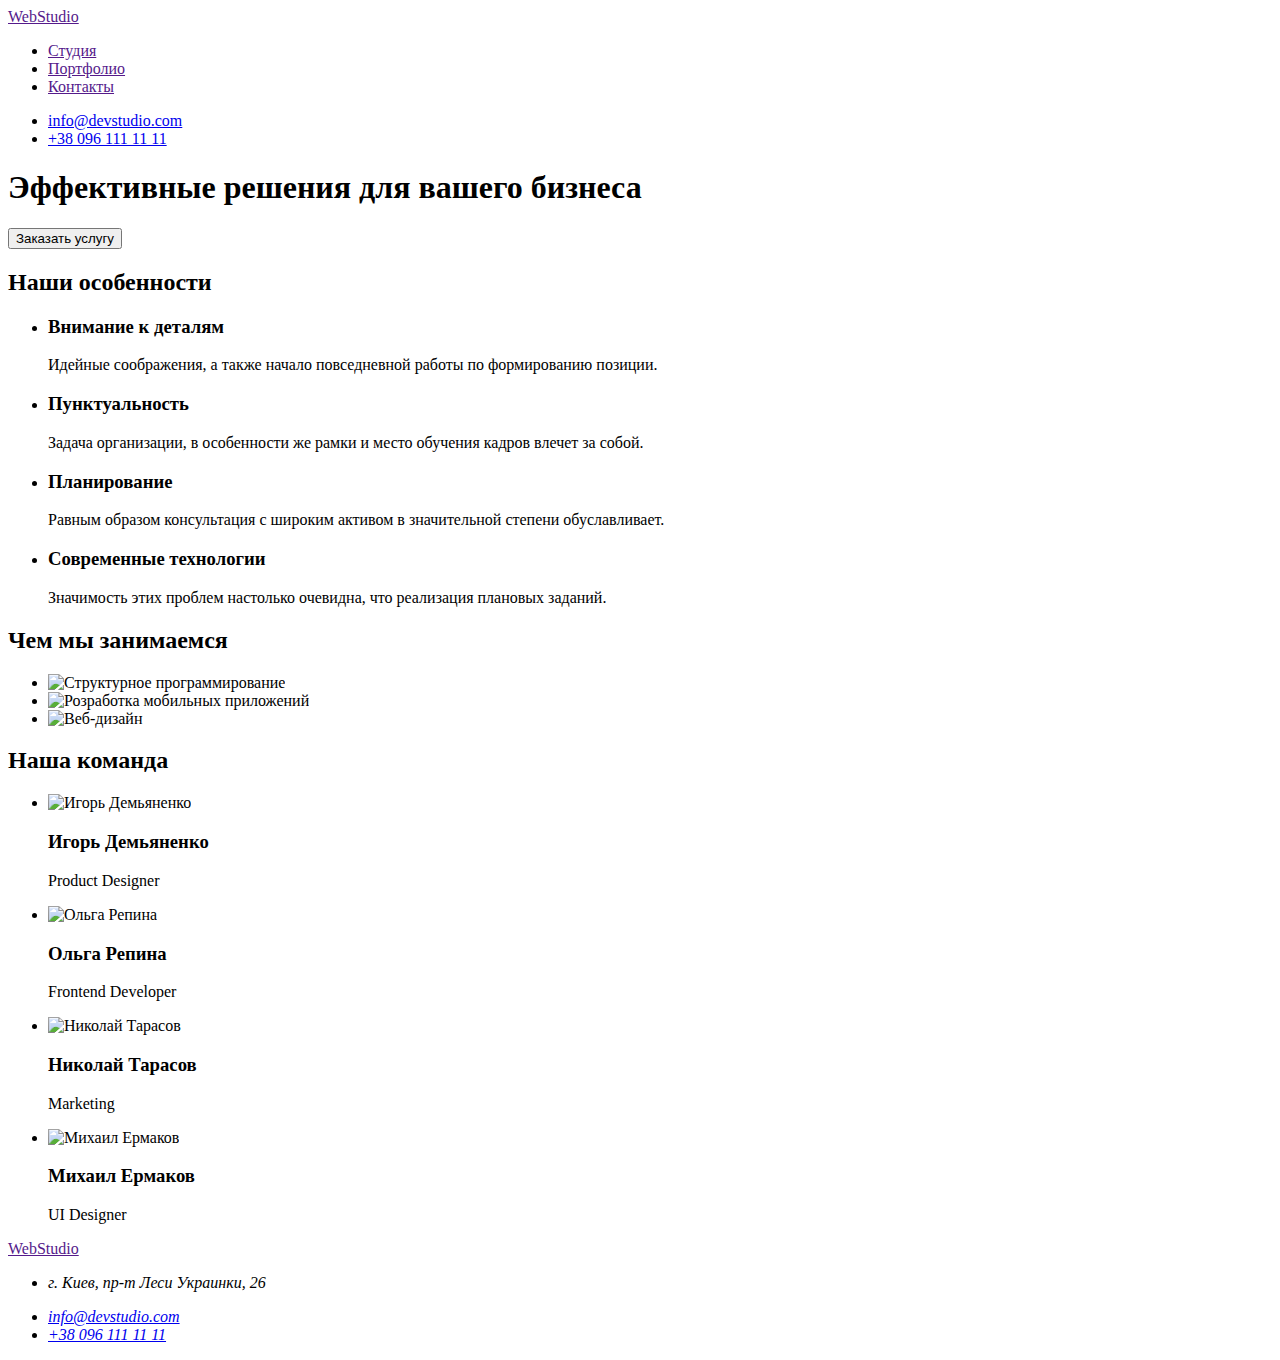
==== index.html @ 439d929e "изменил путь к файлам" ====
<!DOCTYPE html>
<html lang="en">

<head>
    <meta charset="UTF-8">
    <meta http-equiv="X-UA-Compatible" content="IE=edge">
    <meta name="viewport" content="width=device-width, initial-scale=1.0">
    <title>Document</title>
</head>

<body>
    <header>
        <nav>
            <a href="">WebStudio</a>
            <ul>
                <li><a href="">Студия</a></li>
                <li><a href="">Портфолио</a></li>
                <li><a href="">Контакты</a></li>
            </ul>
        </nav>
        <ul>
            <li>
                <a href="mailto:info@devstudio.com">info@devstudio.com</a>
            </li>
            <li>
                <a href="tel:+380961111111">+38 096 111 11 11</a>
            </li>
        </ul>
    </header>

    <main>
        <section>
            <h1>Эффективные решения для вашего бизнеса</h1>
            <button type="button">Заказать услугу</button>
        </section>

        <section>
            <h2>Наши особенности</h2>
            <ul>
                <li>
                    <h3>Внимание к деталям</h3>
                    <p>Идейные соображения, а также начало повседневной работы по формированию позиции.</p>
                </li>
                <li>
                    <h3>Пунктуальность</h3>
                    <p>Задача организации, в особенности же рамки и место обучения кадров влечет за собой.</p>
                </li>
                <li>
                    <h3>Планирование</h3>
                    <p>Равным образом консультация с широким активом в значительной степени обуславливает.</p>
                </li>
                <li>
                    <h3>Современные технологии</h3>
                    <p>Значимость этих проблем настолько очевидна, что реализация плановых заданий.</p>
                </li>
            </ul>
        </section>

        <section>
            <h2>Чем мы занимаемся</h2>
            <ul>
                <li>
                    <img src="./imeges/" width="370" height="249" alt="Структурное программирование">
                </li>
                <li>
                    <img src="./imeges/about/about-img-2.jpg" width="370" height="249"
                        alt="Розработка мобильных приложений">
                </li>
                <li>
                    <img src="./imeges/about/about-img-3.jpg" width="370" height="249" alt="Веб-дизайн">
                </li>
            </ul>
        </section>

        <section>
            <h2>Наша команда</h2>
            <ul>
                <li>
                    <img src="./imeges/team/team-img-1.jpg" width="270" height="260" alt="Игорь Демьяненко">
                    <h3>Игорь Демьяненко</h3>
                    <p>Product Designer</p>
                </li>
                <li>
                    <img src="./imeges/team/team-img-2.jpg" width="270" height="260" alt="Ольга Репина">
                    <h3>Ольга Репина</h3>
                    <p>Frontend Developer</p>
                </li>
                <li>
                    <img src="./imeges/team/team-img-3.jpg" width="270" height="260" alt="Николай Тарасов">
                    <h3>Николай Тарасов</h3>
                    <p>Marketing</p>
                </li>
                <li>
                    <img src="./imeges/team/team-img-4.jpg" width="270" height="260" alt="Михаил Ермаков">
                    <h3>Михаил Ермаков</h3>
                    <p>UI Designer</p>
                </li>
            </ul>

        </section>
    </main>
    <footer>
        <a href="">WebStudio</a>
        <address>
            <ul>
                <li>
                    <p>г. Киев, пр-т Леси Украинки, 26</p>
                </li>
                <li>
                    <a href="mailto:info@devstudio.com">info@devstudio.com</a>
                </li>
                <li>
                    <a href="tel:+380961111111">+38 096 111 11 11</a>
                </li>
            </ul>
        </address>
    </footer>
</body>

</html>
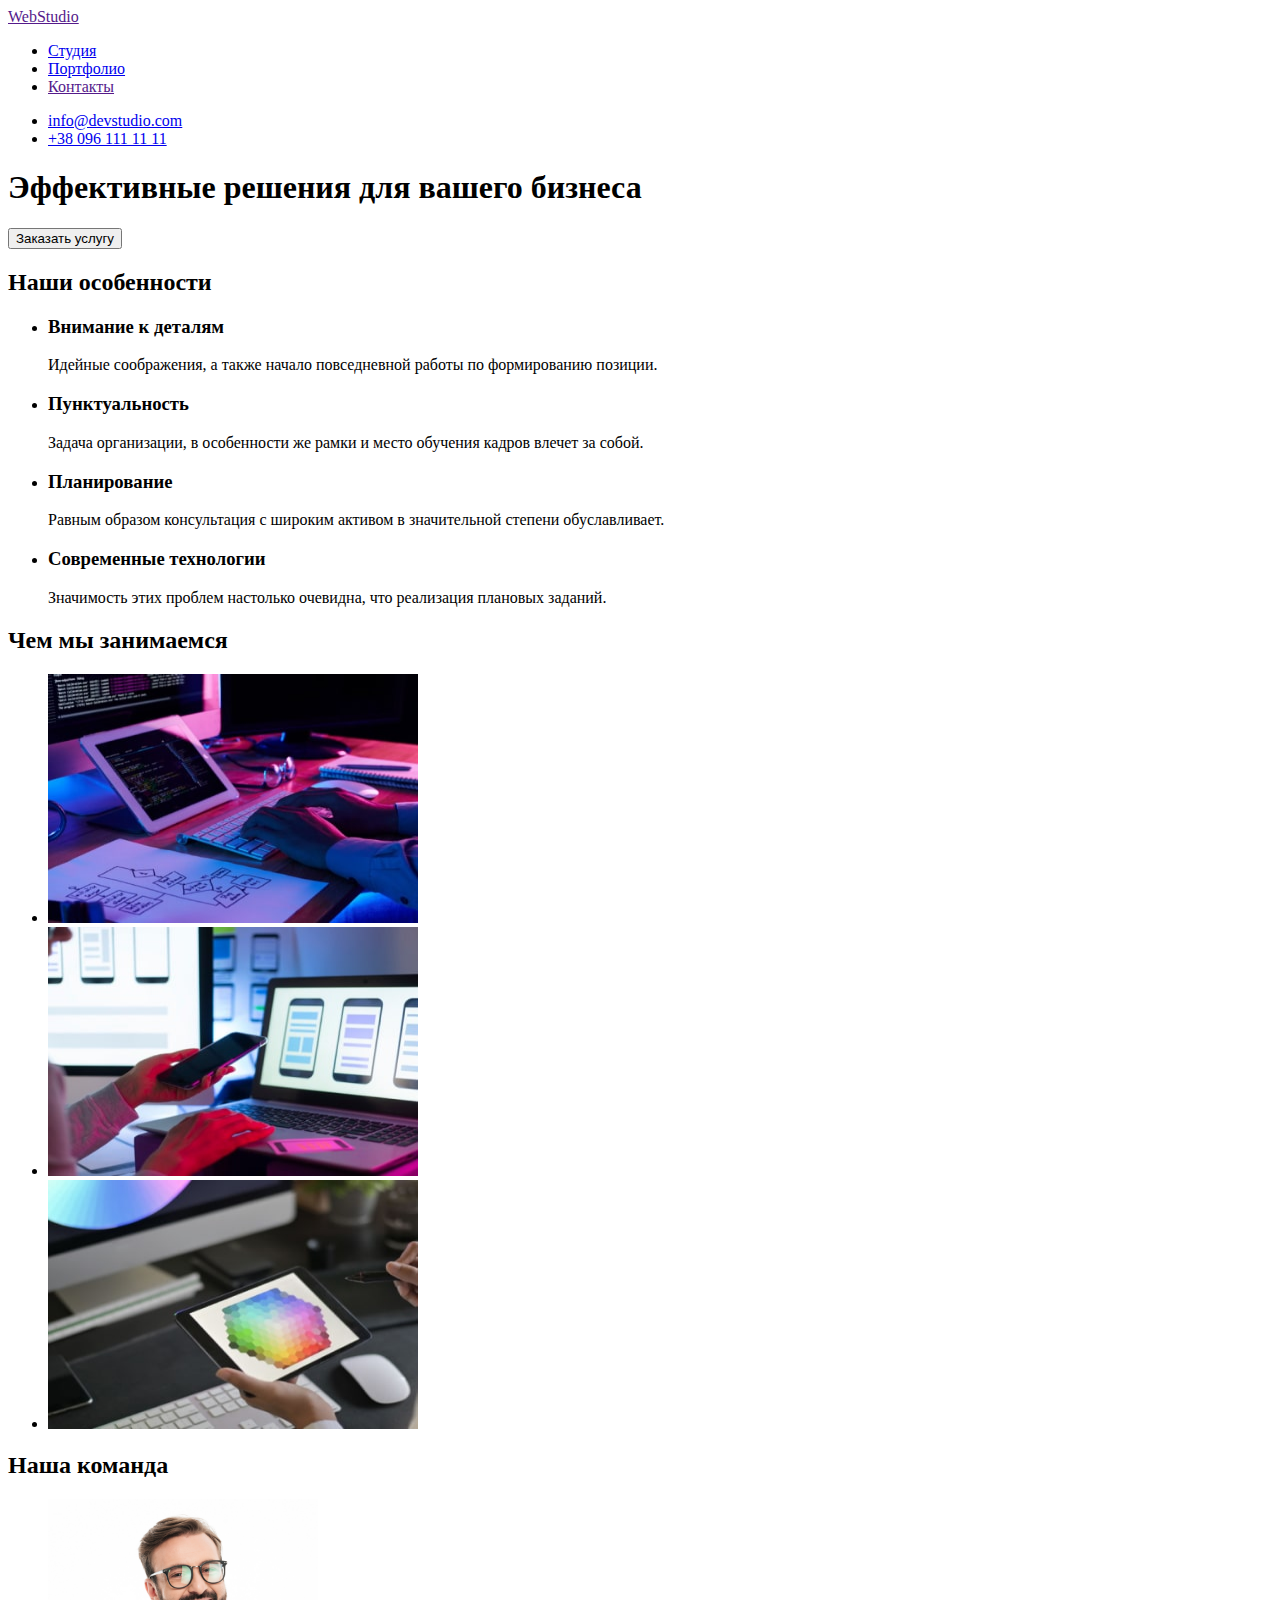
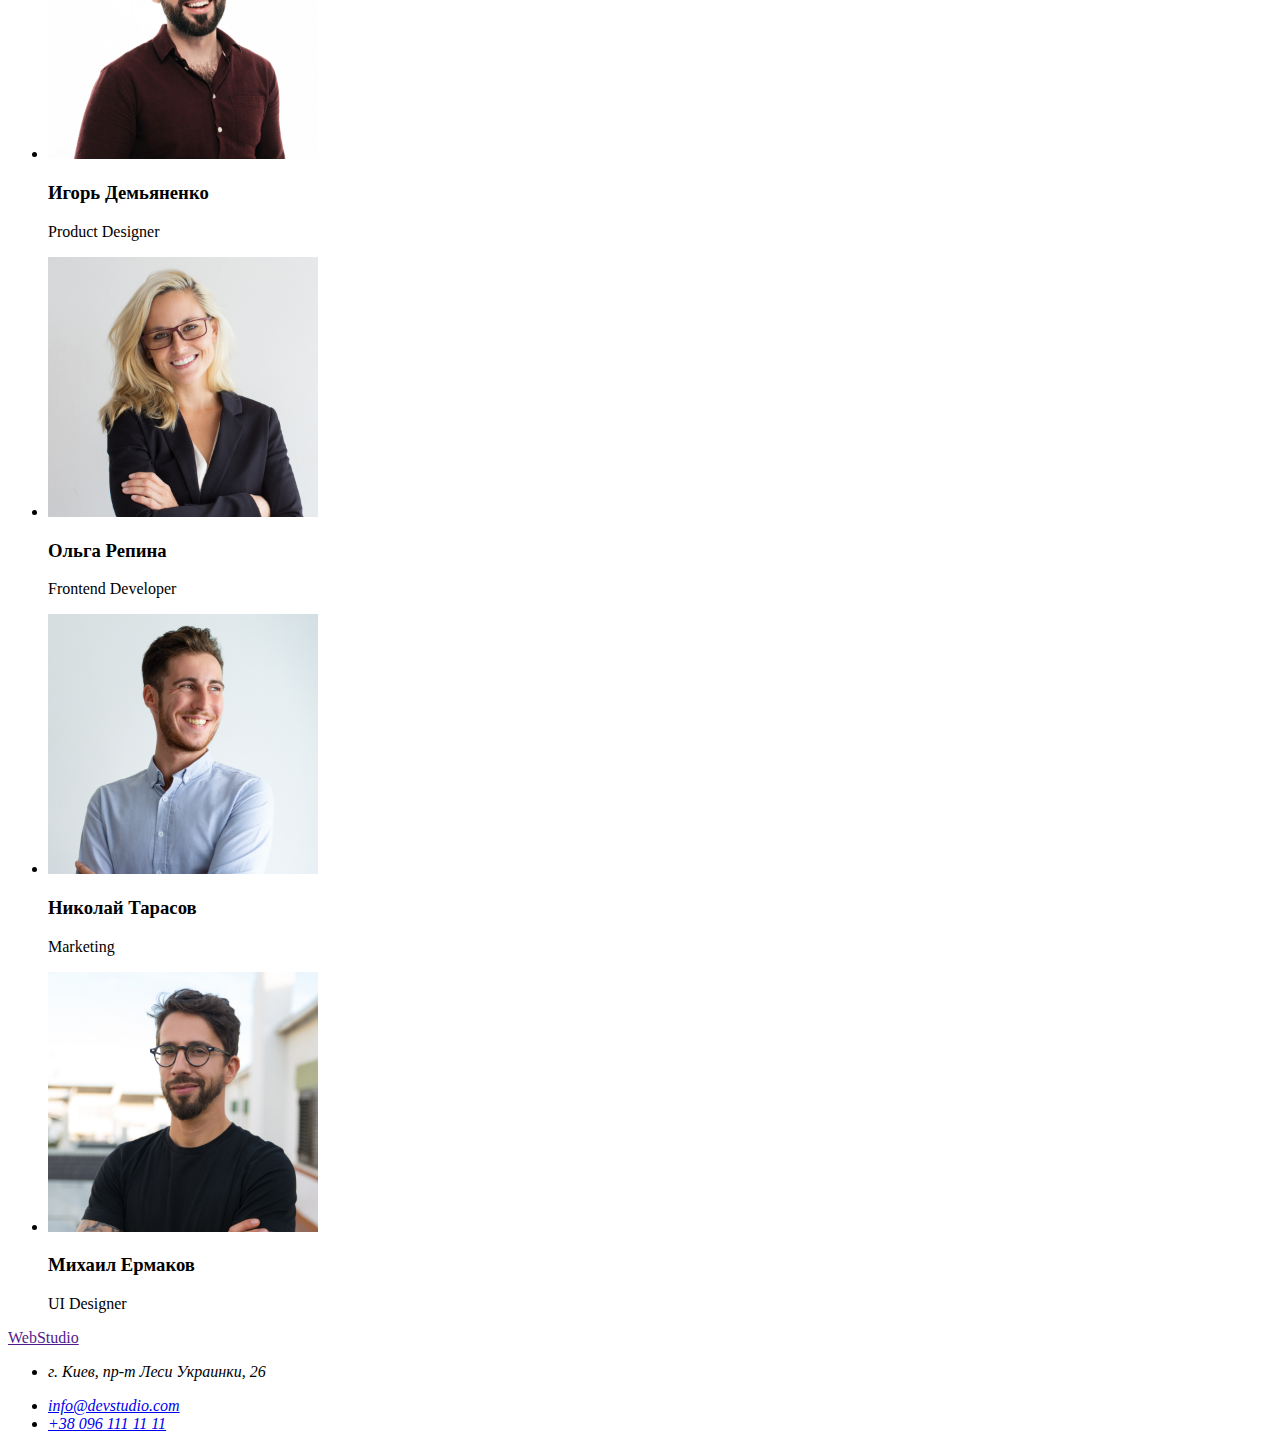
==== commit 785460d3: "добавил фото и сделал изменения в файлах" ====
--- a/index.html
+++ b/index.html
@@ -13,8 +13,8 @@
         <nav>
             <a href="">WebStudio</a>
             <ul>
-                <li><a href="">Студия</a></li>
-                <li><a href="">Портфолио</a></li>
+                <li><a href="./index.html">Студия</a></li>
+                <li><a href="./portfolio.html">Портфолио</a></li>
                 <li><a href="">Контакты</a></li>
             </ul>
         </nav>
@@ -60,7 +60,8 @@
             <h2>Чем мы занимаемся</h2>
             <ul>
                 <li>
-                    <img src="./imeges/" width="370" height="249" alt="Структурное программирование">
+                    <img src="./imeges/about/about-img-1.jpg" width="370" height="249"
+                        alt="Структурное программирование">
                 </li>
                 <li>
                     <img src="./imeges/about/about-img-2.jpg" width="370" height="249"
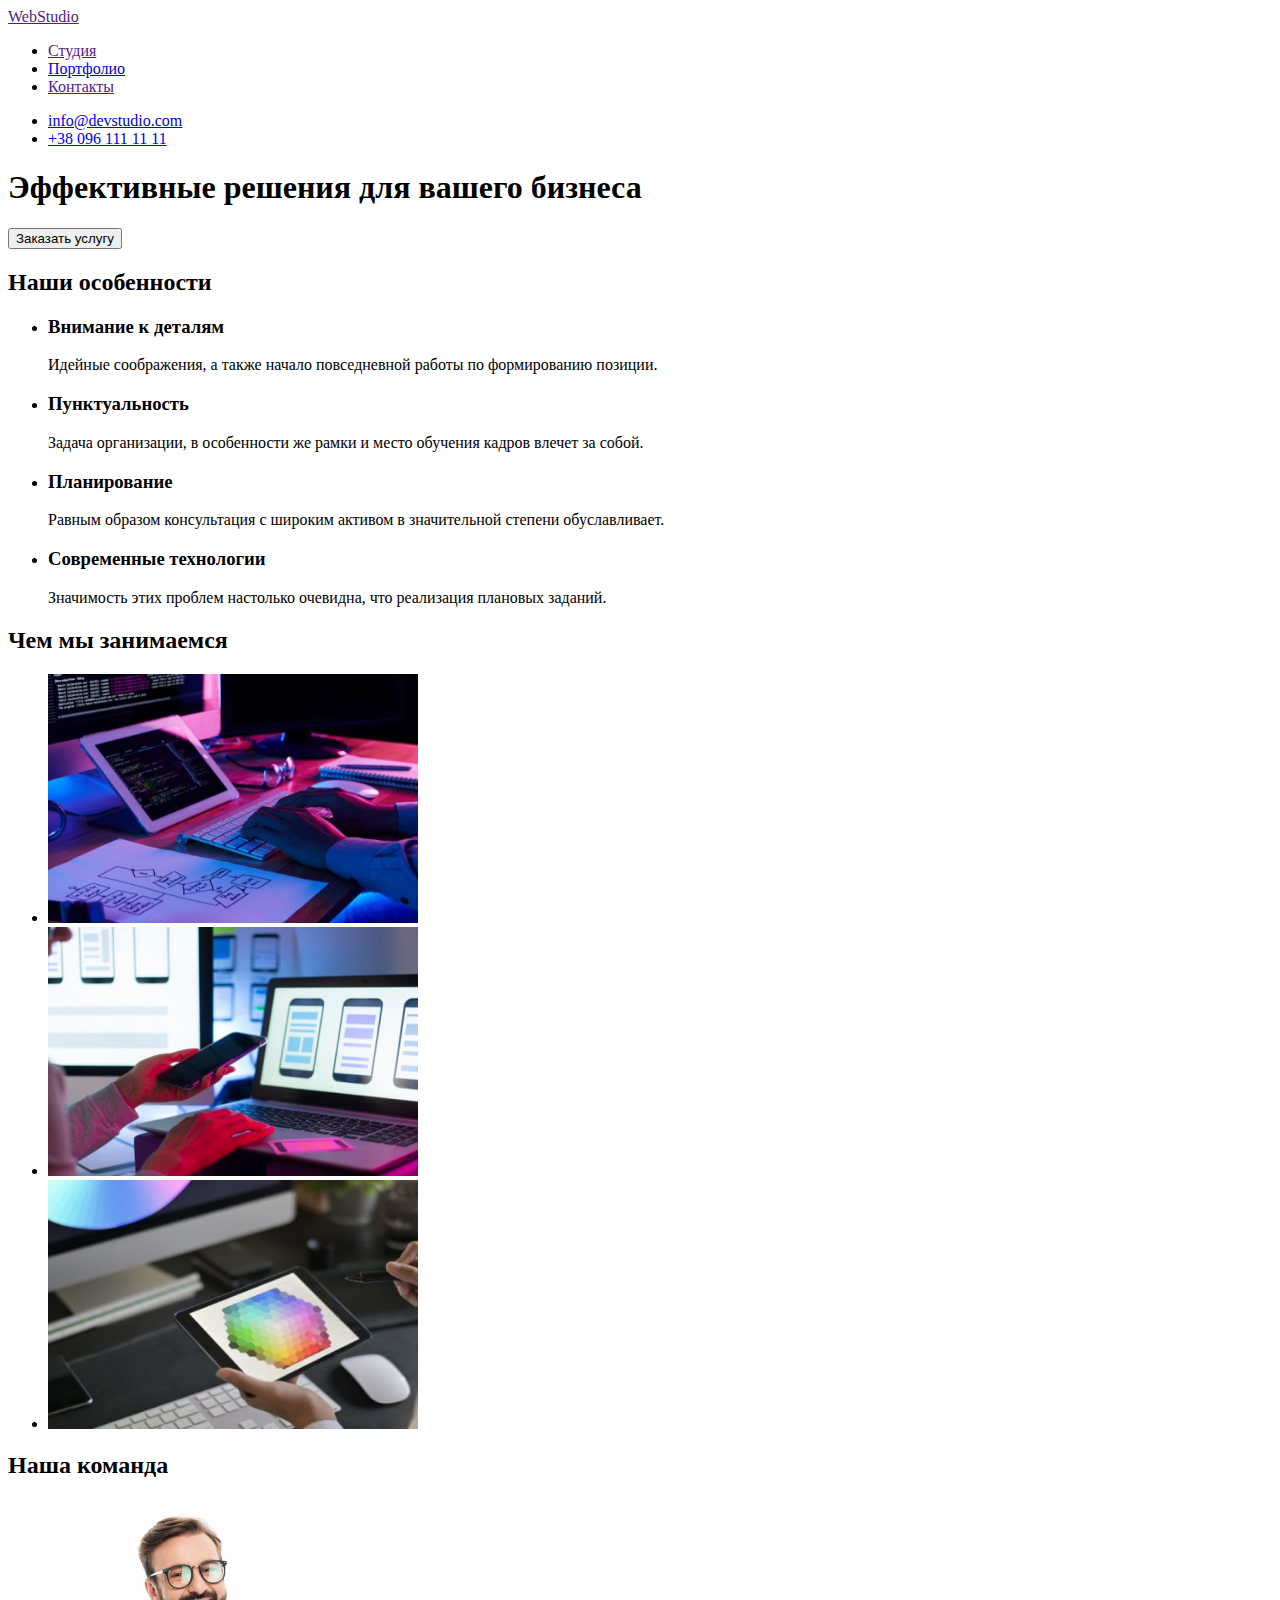
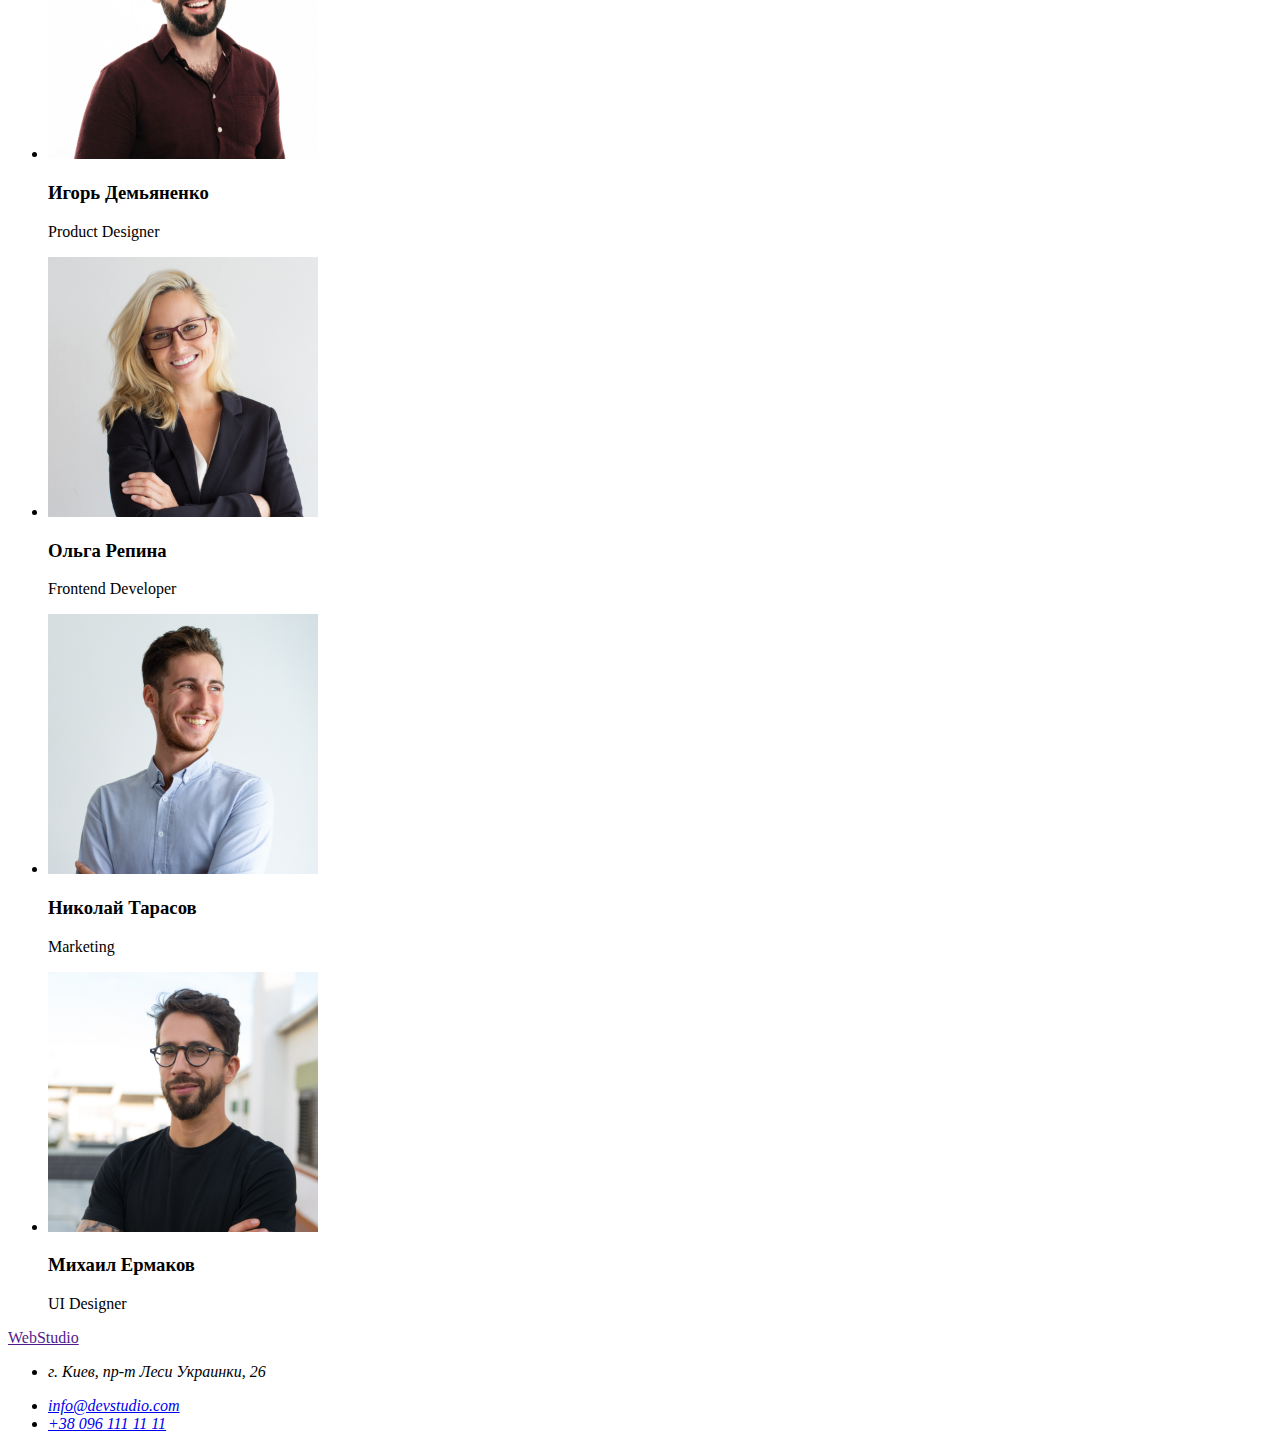
==== commit 565ded32: "удалил путь к файлу html" ====
--- a/index.html
+++ b/index.html
@@ -13,7 +13,7 @@
         <nav>
             <a href="">WebStudio</a>
             <ul>
-                <li><a href="./index.html">Студия</a></li>
+                <li><a href="">Студия</a></li>
                 <li><a href="./portfolio.html">Портфолио</a></li>
                 <li><a href="">Контакты</a></li>
             </ul>
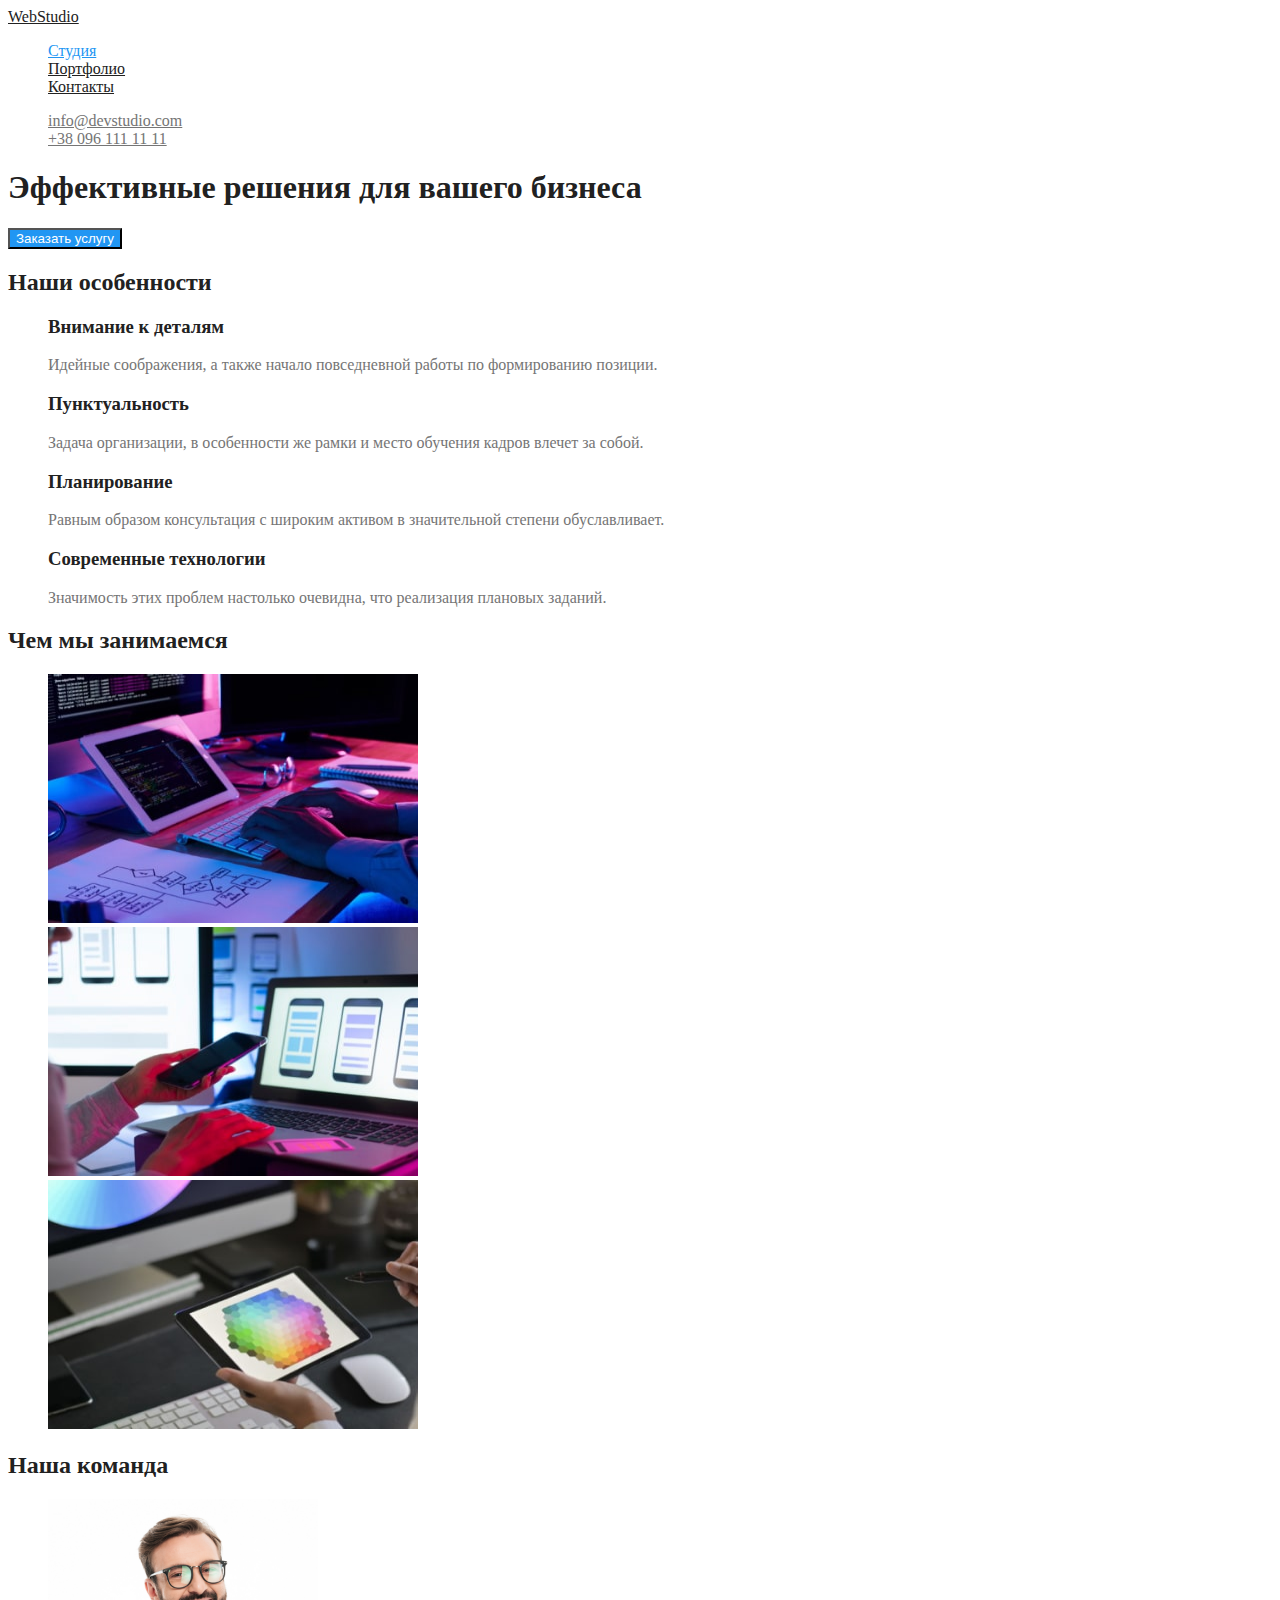
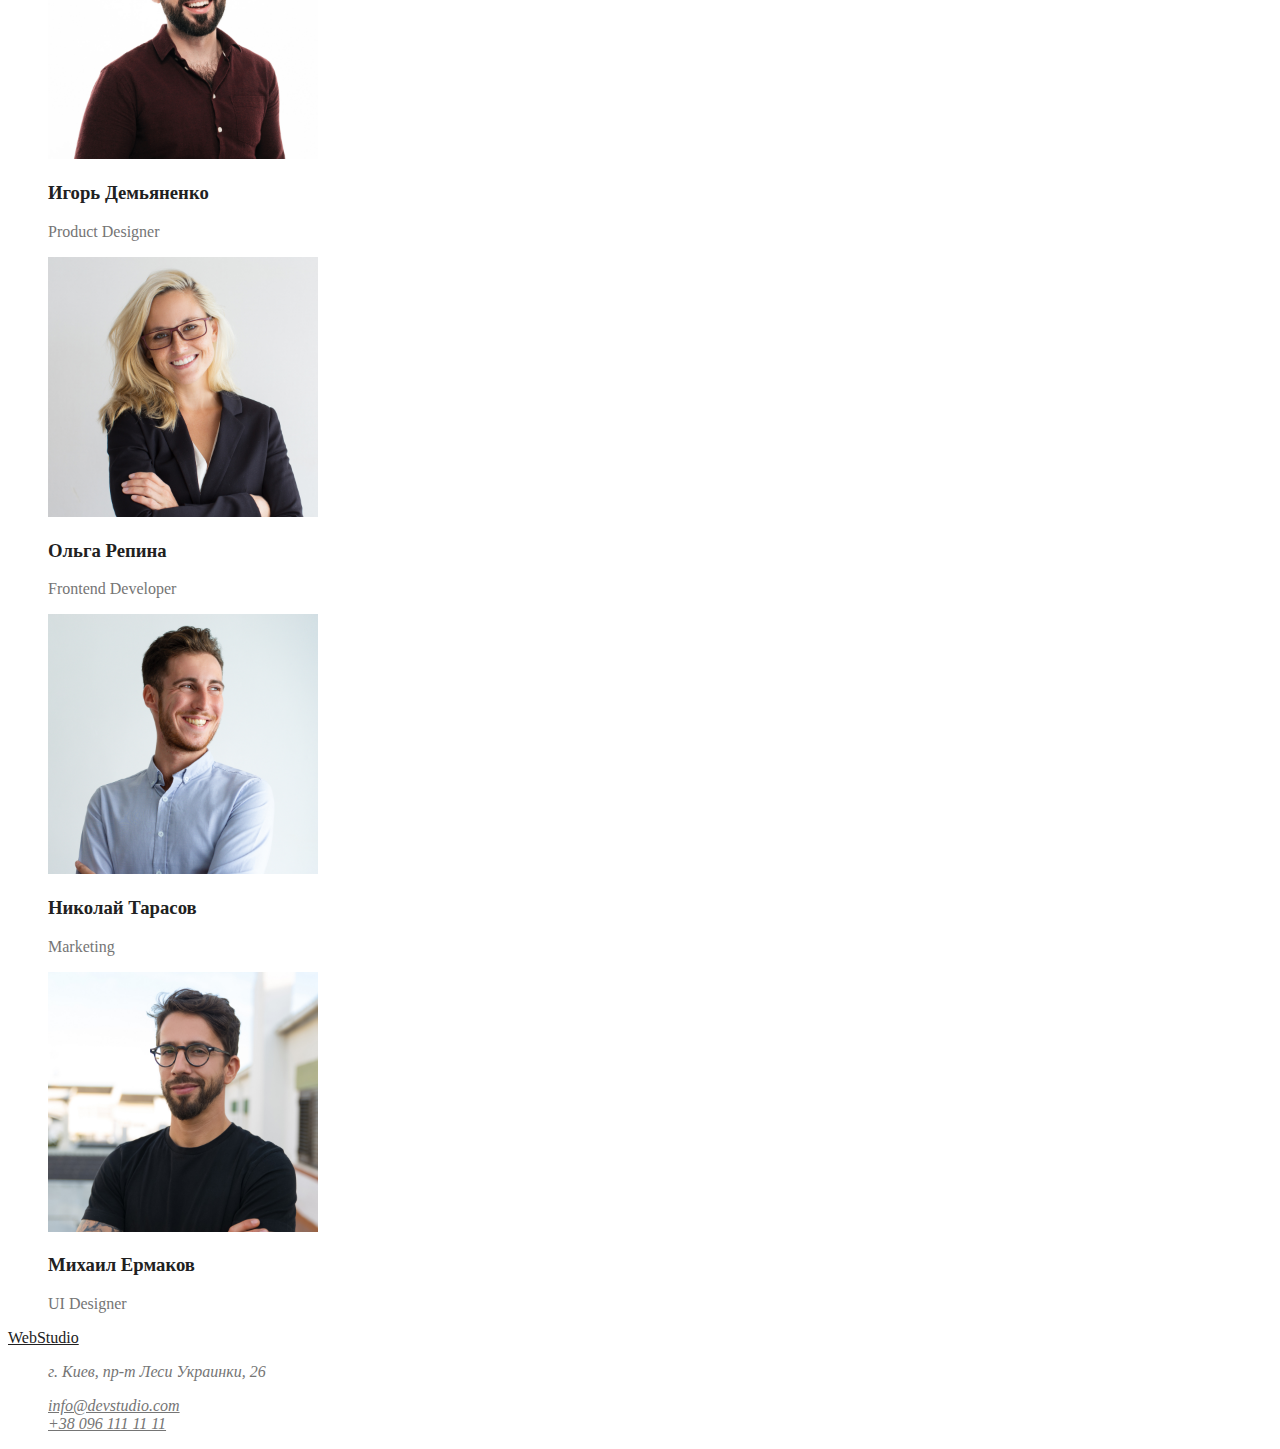
==== commit ceddb95e: "закончил работу с styles.css,index.html" ====
--- a/index.html
+++ b/index.html
@@ -6,59 +6,62 @@
     <meta http-equiv="X-UA-Compatible" content="IE=edge">
     <meta name="viewport" content="width=device-width, initial-scale=1.0">
     <title>Document</title>
+    <link rel="stylesheet" href="./css/styles.css">
 </head>
 
 <body>
     <header>
         <nav>
-            <a href="">WebStudio</a>
-            <ul>
-                <li><a href="">Студия</a></li>
-                <li><a href="./portfolio.html">Портфолио</a></li>
-                <li><a href="">Контакты</a></li>
+            <a href="./index.html" class="logo">WebStudio</a>
+            <ul class="site-nav list">
+                <li><a href="./index.html" class="link current">Студия</a></li>
+                <li><a href="./portfolio.html" class="link">Портфолио</a></li>
+                <li><a href="" class="link">Контакты</a></li>
             </ul>
         </nav>
-        <ul>
+        <ul class="contacts list">
             <li>
-                <a href="mailto:info@devstudio.com">info@devstudio.com</a>
+                <a href="mailto:info@devstudio.com" class="link">info@devstudio.com</a>
             </li>
             <li>
-                <a href="tel:+380961111111">+38 096 111 11 11</a>
+                <a href="tel:+380961111111" class="link">+38 096 111 11 11</a>
             </li>
         </ul>
     </header>
 
     <main>
-        <section>
-            <h1>Эффективные решения для вашего бизнеса</h1>
-            <button type="button">Заказать услугу</button>
+        <section class="hero">
+            <h1 class="title-hero">Эффективные решения для вашего бизнеса</h1>
+            <button type="button" class="button-hero">Заказать услугу</button>
         </section>
 
-        <section>
-            <h2>Наши особенности</h2>
-            <ul>
+        <section class="section">
+            <h2 class="section-title">Наши особенности</h2>
+            <ul class="options list">
                 <li>
-                    <h3>Внимание к деталям</h3>
-                    <p>Идейные соображения, а также начало повседневной работы по формированию позиции.</p>
+                    <h3 class="title">Внимание к деталям</h3>
+                    <p class="text">Идейные соображения, а также начало повседневной работы по формированию позиции.</p>
                 </li>
                 <li>
-                    <h3>Пунктуальность</h3>
-                    <p>Задача организации, в особенности же рамки и место обучения кадров влечет за собой.</p>
+                    <h3 class="title">Пунктуальность</h3>
+                    <p class="text">Задача организации, в особенности же рамки и место обучения кадров влечет за собой.
+                    </p>
                 </li>
                 <li>
-                    <h3>Планирование</h3>
-                    <p>Равным образом консультация с широким активом в значительной степени обуславливает.</p>
+                    <h3 class="title">Планирование</h3>
+                    <p class="text">Равным образом консультация с широким активом в значительной степени обуславливает.
+                    </p>
                 </li>
                 <li>
-                    <h3>Современные технологии</h3>
-                    <p>Значимость этих проблем настолько очевидна, что реализация плановых заданий.</p>
+                    <h3 class="title">Современные технологии</h3>
+                    <p class="text">Значимость этих проблем настолько очевидна, что реализация плановых заданий.</p>
                 </li>
             </ul>
         </section>
 
-        <section>
-            <h2>Чем мы занимаемся</h2>
-            <ul>
+        <section class="section">
+            <h2 class="section-title">Чем мы занимаемся</h2>
+            <ul class="work list">
                 <li>
                     <img src="./imeges/about/about-img-1.jpg" width="370" height="249"
                         alt="Структурное программирование">
@@ -73,45 +76,45 @@
             </ul>
         </section>
 
-        <section>
-            <h2>Наша команда</h2>
-            <ul>
+        <section class="section">
+            <h2 class="section-title">Наша команда</h2>
+            <ul class="team list">
                 <li>
                     <img src="./imeges/team/team-img-1.jpg" width="270" height="260" alt="Игорь Демьяненко">
-                    <h3>Игорь Демьяненко</h3>
-                    <p>Product Designer</p>
+                    <h3 class="title">Игорь Демьяненко</h3>
+                    <p class="text">Product Designer</p>
                 </li>
                 <li>
                     <img src="./imeges/team/team-img-2.jpg" width="270" height="260" alt="Ольга Репина">
-                    <h3>Ольга Репина</h3>
-                    <p>Frontend Developer</p>
+                    <h3 class="title">Ольга Репина</h3>
+                    <p class="text">Frontend Developer</p>
                 </li>
                 <li>
                     <img src="./imeges/team/team-img-3.jpg" width="270" height="260" alt="Николай Тарасов">
-                    <h3>Николай Тарасов</h3>
-                    <p>Marketing</p>
+                    <h3 class="title">Николай Тарасов</h3>
+                    <p class="text">Marketing</p>
                 </li>
                 <li>
                     <img src="./imeges/team/team-img-4.jpg" width="270" height="260" alt="Михаил Ермаков">
-                    <h3>Михаил Ермаков</h3>
-                    <p>UI Designer</p>
+                    <h3 class="title">Михаил Ермаков</h3>
+                    <p class="text">UI Designer</p>
                 </li>
             </ul>
 
         </section>
     </main>
     <footer>
-        <a href="">WebStudio</a>
+        <a href="" class="logo">WebStudio</a>
         <address>
-            <ul>
+            <ul class="contacts-address list">
                 <li>
-                    <p>г. Киев, пр-т Леси Украинки, 26</p>
+                    <p class="text">г. Киев, пр-т Леси Украинки, 26</p>
                 </li>
                 <li>
-                    <a href="mailto:info@devstudio.com">info@devstudio.com</a>
+                    <a href="mailto:info@devstudio.com" class="link">info@devstudio.com</a>
                 </li>
                 <li>
-                    <a href="tel:+380961111111">+38 096 111 11 11</a>
+                    <a href="tel:+380961111111" class="link">+38 096 111 11 11</a>
                 </li>
             </ul>
         </address>
--- a/css/styles.css
+++ b/css/styles.css
@@ -0,0 +1,82 @@
+:root {
+  --primary-text-color: #757575;
+  --title-text-color: #212121;
+  --accent-color: #2196f3;
+  --primary-white-color: #ffffff;
+}
+
+body {
+  background-color: var(--primary-white-color);
+  color: var(--title-text-color);
+}
+.list {
+  list-style: none;
+}
+/*Логотип сайта*/
+.logo {
+  color: var(--title-text-color);
+}
+
+/*Список навигации*/
+.site-nav .link {
+  color: var(--title-text-color);
+}
+.site-nav .link:hover,
+.site-nav .link:focus {
+  color: var(--accent-color);
+}
+.site-nav .link.current {
+  color: var(--accent-color);
+}
+
+/*Список контактов хедер*/
+.contacts .link {
+  color: var(--primary-text-color);
+}
+.contacts .link:hover,
+.contacts .link:focus {
+  color: var(--accent-color);
+}
+
+/*Физичиский адрес, список контактов в футере*/
+.contacts-address .link {
+  color: var(--primary-text-color);
+}
+.contacts-address .text {
+  color: var(--primary-text-color);
+}
+
+/*секция Герой*/
+.title-hero {
+  color: var(--title-text-color);
+}
+.button-hero {
+  color: var(--primary-white-color);
+  background-color: var(--accent-color);
+}
+.button-hero:hover,
+.button-hero:focus {
+  color: var(--accent-color);
+  background-color: var(--primary-white-color);
+}
+
+/*все заголовки */
+.section-title {
+  color: var(--title-text-color);
+}
+/*список Особенности*/
+.options .title {
+  color: var(--title-text-color);
+}
+.options .text {
+  color: var(--primary-text-color);
+}
+/*список Работа фото*/
+
+/* список команды, фото*/
+.team .title {
+  color: var(--title-text-color);
+}
+.team .text {
+  color: var(--primary-text-color);
+}
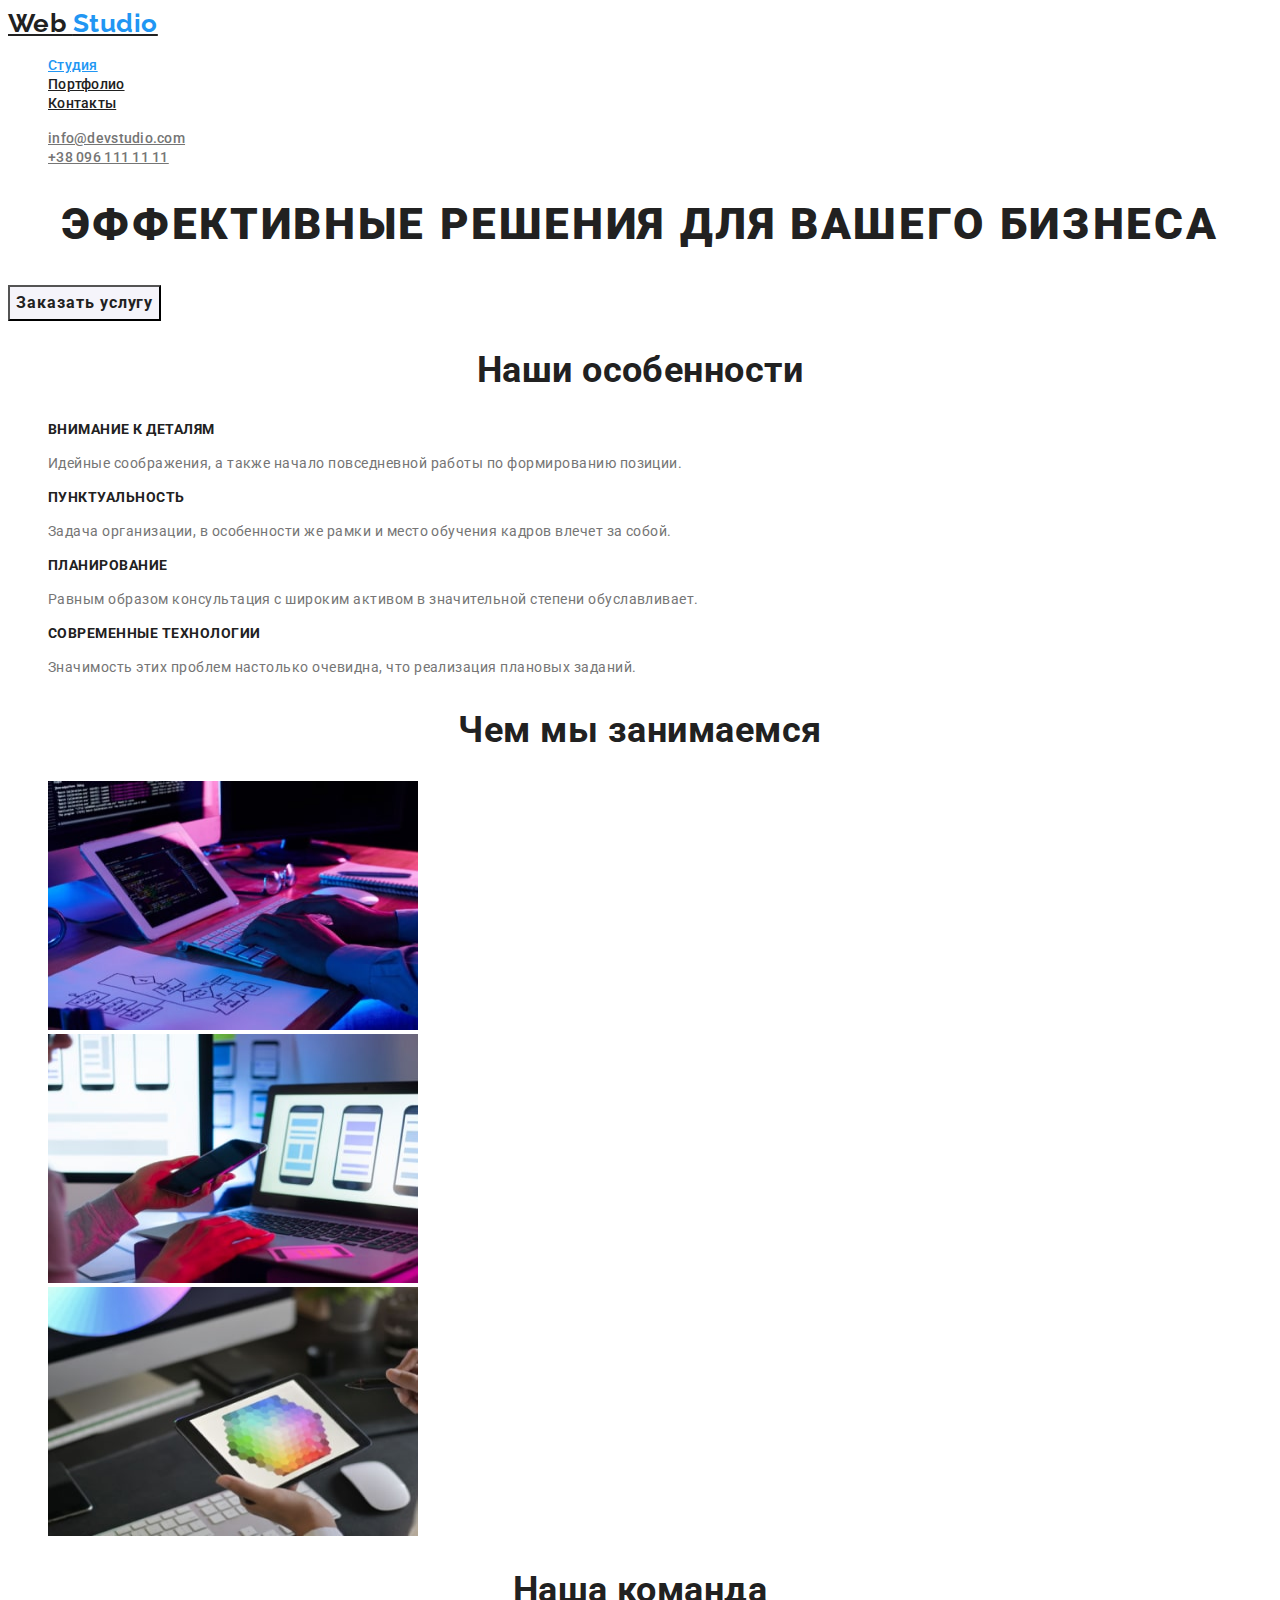
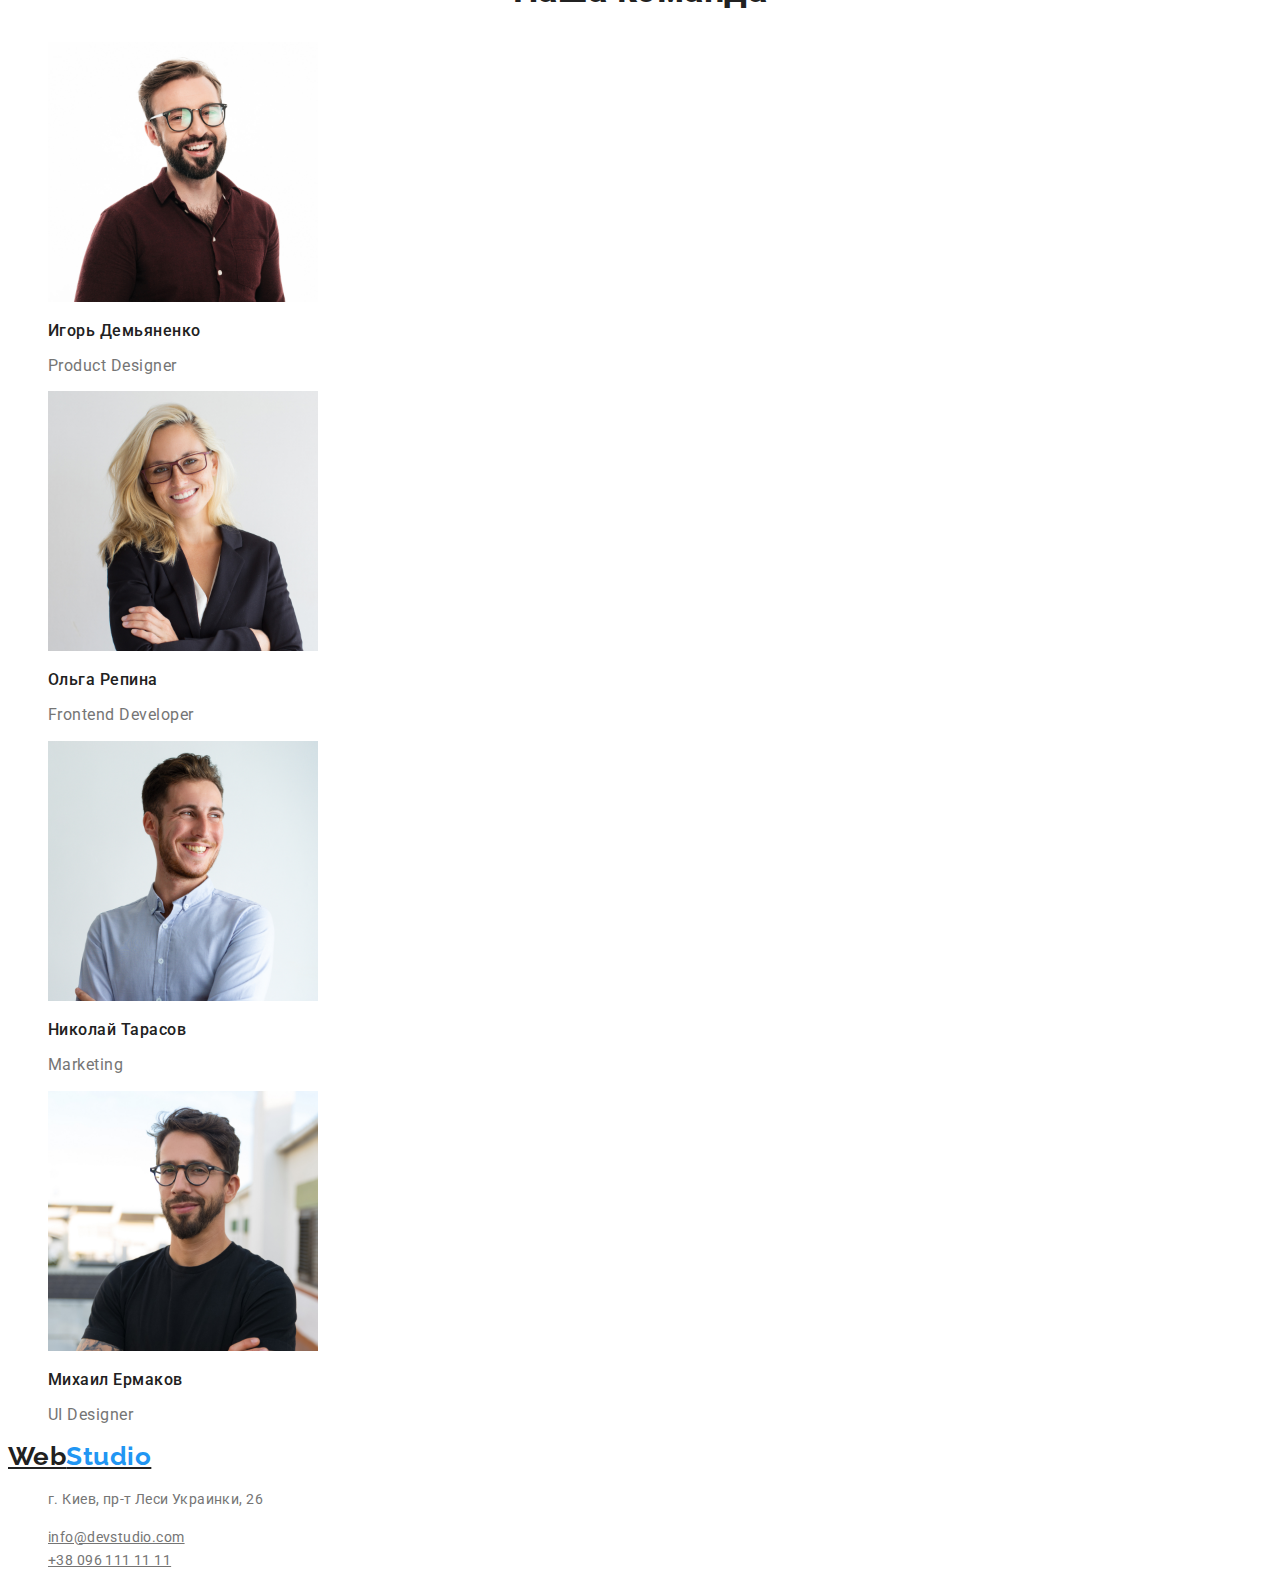
==== commit 9f6f83f1: "закончил работу с portfolio.html, index.html, styles.scc" ====
--- a/index.html
+++ b/index.html
@@ -6,13 +6,16 @@
     <meta http-equiv="X-UA-Compatible" content="IE=edge">
     <meta name="viewport" content="width=device-width, initial-scale=1.0">
     <title>Document</title>
+    <link
+        href="https://fonts.googleapis.com/css2?family=Raleway:wght@700&family=Roboto:wght@400;500;700;900&display=swap"
+        rel="stylesheet">
     <link rel="stylesheet" href="./css/styles.css">
 </head>
 
 <body>
     <header>
         <nav>
-            <a href="./index.html" class="logo">WebStudio</a>
+            <a href="" class="logo">Web <span class="accent">Studio</span> </a>
             <ul class="site-nav list">
                 <li><a href="./index.html" class="link current">Студия</a></li>
                 <li><a href="./portfolio.html" class="link">Портфолио</a></li>
@@ -104,7 +107,7 @@
         </section>
     </main>
     <footer>
-        <a href="" class="logo">WebStudio</a>
+        <a href="" class="logo">Web<span class="accent">Studio</span></a>
         <address>
             <ul class="contacts-address list">
                 <li>
--- a/css/styles.css
+++ b/css/styles.css
@@ -8,6 +8,8 @@
 body {
   background-color: var(--primary-white-color);
   color: var(--title-text-color);
+  font-family: Roboto, sans-serif;
+  letter-spacing: 0.03em;
 }
 .list {
   list-style: none;
@@ -15,11 +17,22 @@
 /*Логотип сайта*/
 .logo {
   color: var(--title-text-color);
-}
-
+  font-family: Raleway, sans-serif;
+  font-weight: 700;
+  font-size: 26px;
+  line-height: 1.19;
+}
+.accent {
+  color: var(--accent-color);
+}
 /*Список навигации*/
 .site-nav .link {
   color: var(--title-text-color);
+
+  font-weight: 500;
+  font-size: 14px;
+  line-height: 1.14;
+  letter-spacing: 0.02em;
 }
 .site-nav .link:hover,
 .site-nav .link:focus {
@@ -32,6 +45,11 @@
 /*Список контактов хедер*/
 .contacts .link {
   color: var(--primary-text-color);
+
+  font-weight: 500;
+  font-size: 14px;
+  line-height: 1.14;
+  letter-spacing: 0.02em;
 }
 .contacts .link:hover,
 .contacts .link:focus {
@@ -40,43 +58,145 @@
 
 /*Физичиский адрес, список контактов в футере*/
 .contacts-address .link {
-  color: var(--primary-text-color);
-}
+  color: var(--primary-text-color); /*rgba(255, 255, 255, 0.6);*/
+
+  font-family: Roboto;
+  font-style: normal;
+  font-weight: 400;
+  font-size: 14px;
+  line-height: 1.71;
+  letter-spacing: 0.03em;
+}
+
 .contacts-address .text {
-  color: var(--primary-text-color);
+  color: var(--primary-text-color); /*var(--primary-white-color);*/
+
+  font-family: Roboto;
+  font-style: normal;
+  font-weight: 400;
+  font-size: 14px;
+  line-height: 1.71;
+  letter-spacing: 0.03em;
+}
+.contacts-address .link:hover,
+.contacts-address .link:focus {
+  color: var(--accent-color);
 }
 
 /*секция Герой*/
+
 .title-hero {
-  color: var(--title-text-color);
+  color: var(--title-text-color); /*var(--primary-white-color);*/
+
+  font-weight: 900;
+  font-size: 44px;
+  line-height: 1.36;
+  text-align: center;
+  letter-spacing: 0.06em;
+  text-transform: uppercase;
 }
 .button-hero {
+  cursor: pointer;
+}
+.button-hero {
+  color: var(--title-text-color);
+  background-color: #f5f4fa;
+
+  font-family: Roboto;
+  font-weight: 700;
+  font-size: 16px;
+  line-height: 1.87;
+  display: flex;
+  align-items: center;
+  text-align: center;
+  letter-spacing: 0.06em;
+}
+.button-hero:hover,
+.button-hero:focus {
   color: var(--primary-white-color);
   background-color: var(--accent-color);
 }
-.button-hero:hover,
-.button-hero:focus {
-  color: var(--accent-color);
-  background-color: var(--primary-white-color);
-}
 
 /*все заголовки */
-.section-title {
-  color: var(--title-text-color);
-}
+.section .section-title {
+  color: var(--title-text-color);
+
+  font-weight: 700;
+  font-size: 36px;
+  line-height: 1.16;
+  text-align: center;
+}
+
 /*список Особенности*/
 .options .title {
   color: var(--title-text-color);
+
+  font-weight: 700;
+  font-size: 14px;
+  line-height: 1.14;
+  text-transform: uppercase;
 }
 .options .text {
   color: var(--primary-text-color);
+
+  font-size: 14px;
+  line-height: 1.71;
 }
 /*список Работа фото*/
 
 /* список команды, фото*/
 .team .title {
   color: var(--title-text-color);
+
+  font-weight: 500;
+  font-size: 16px;
+  line-height: 1.18;
+  /*text-align: center;*/
 }
 .team .text {
   color: var(--primary-text-color);
-}
+
+  font-size: 16px;
+  line-height: 1.18;
+  /*text-align: center;*/
+}
+
+/*Порфолио*/
+
+.button {
+  cursor: pointer;
+}
+.buttons-menu .button {
+  color: var(--title-text-color);
+  background-color: #f5f4fa;
+
+  font-family: Roboto;
+  font-style: normal;
+  font-weight: 500;
+  font-size: 16px;
+  line-height: 1.62;
+  text-align: center;
+  letter-spacing: 0.03em;
+}
+
+.buttons-menu .button:hover,
+.buttons-menu .button:focus {
+  color: var(--primary-white-color);
+  background-color: var(--accent-color);
+}
+
+/*список проэктов*/
+.projects .title {
+  color: var(--title-text-color);
+
+  font-weight: 700;
+  font-size: 18px;
+  line-height: 2;
+  letter-spacing: 0.06em;
+}
+.projects .text {
+  color: var(--primary-text-color);
+
+  font-size: 16px;
+  line-height: 1.87;
+}
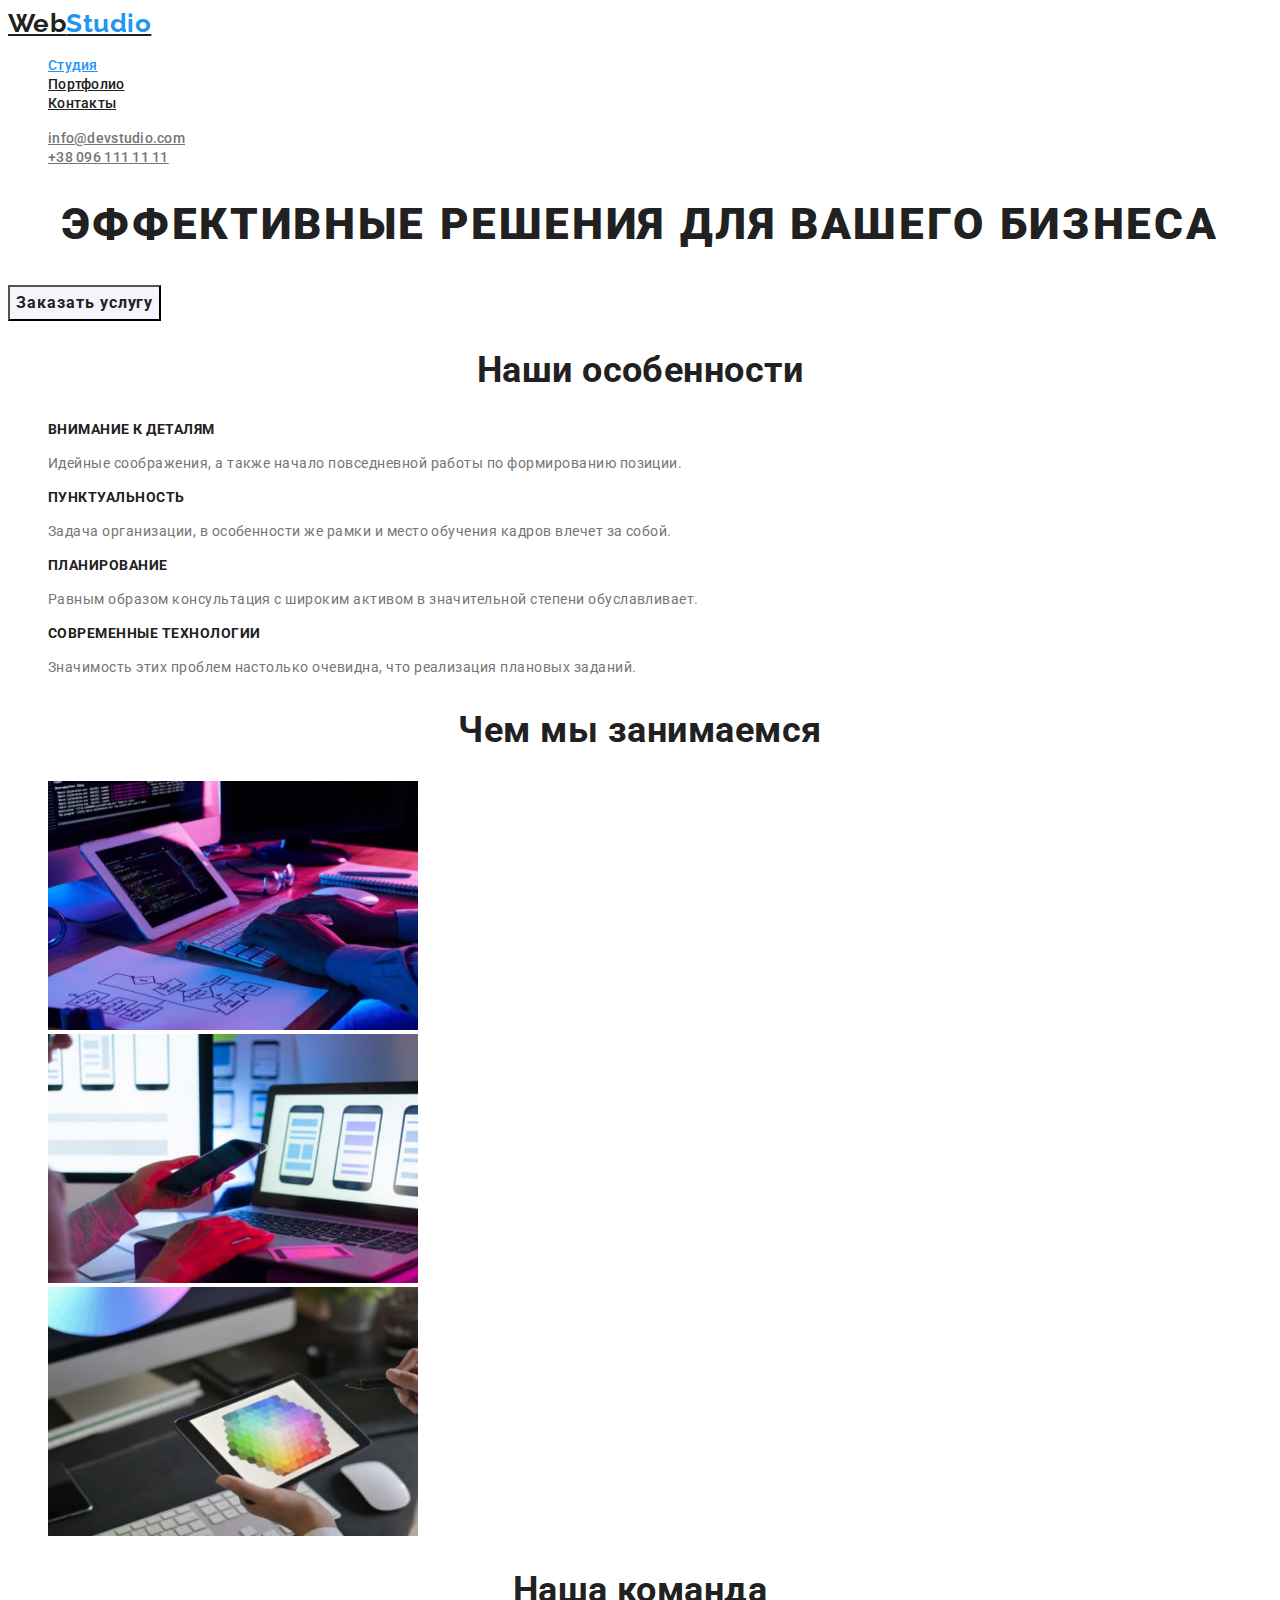
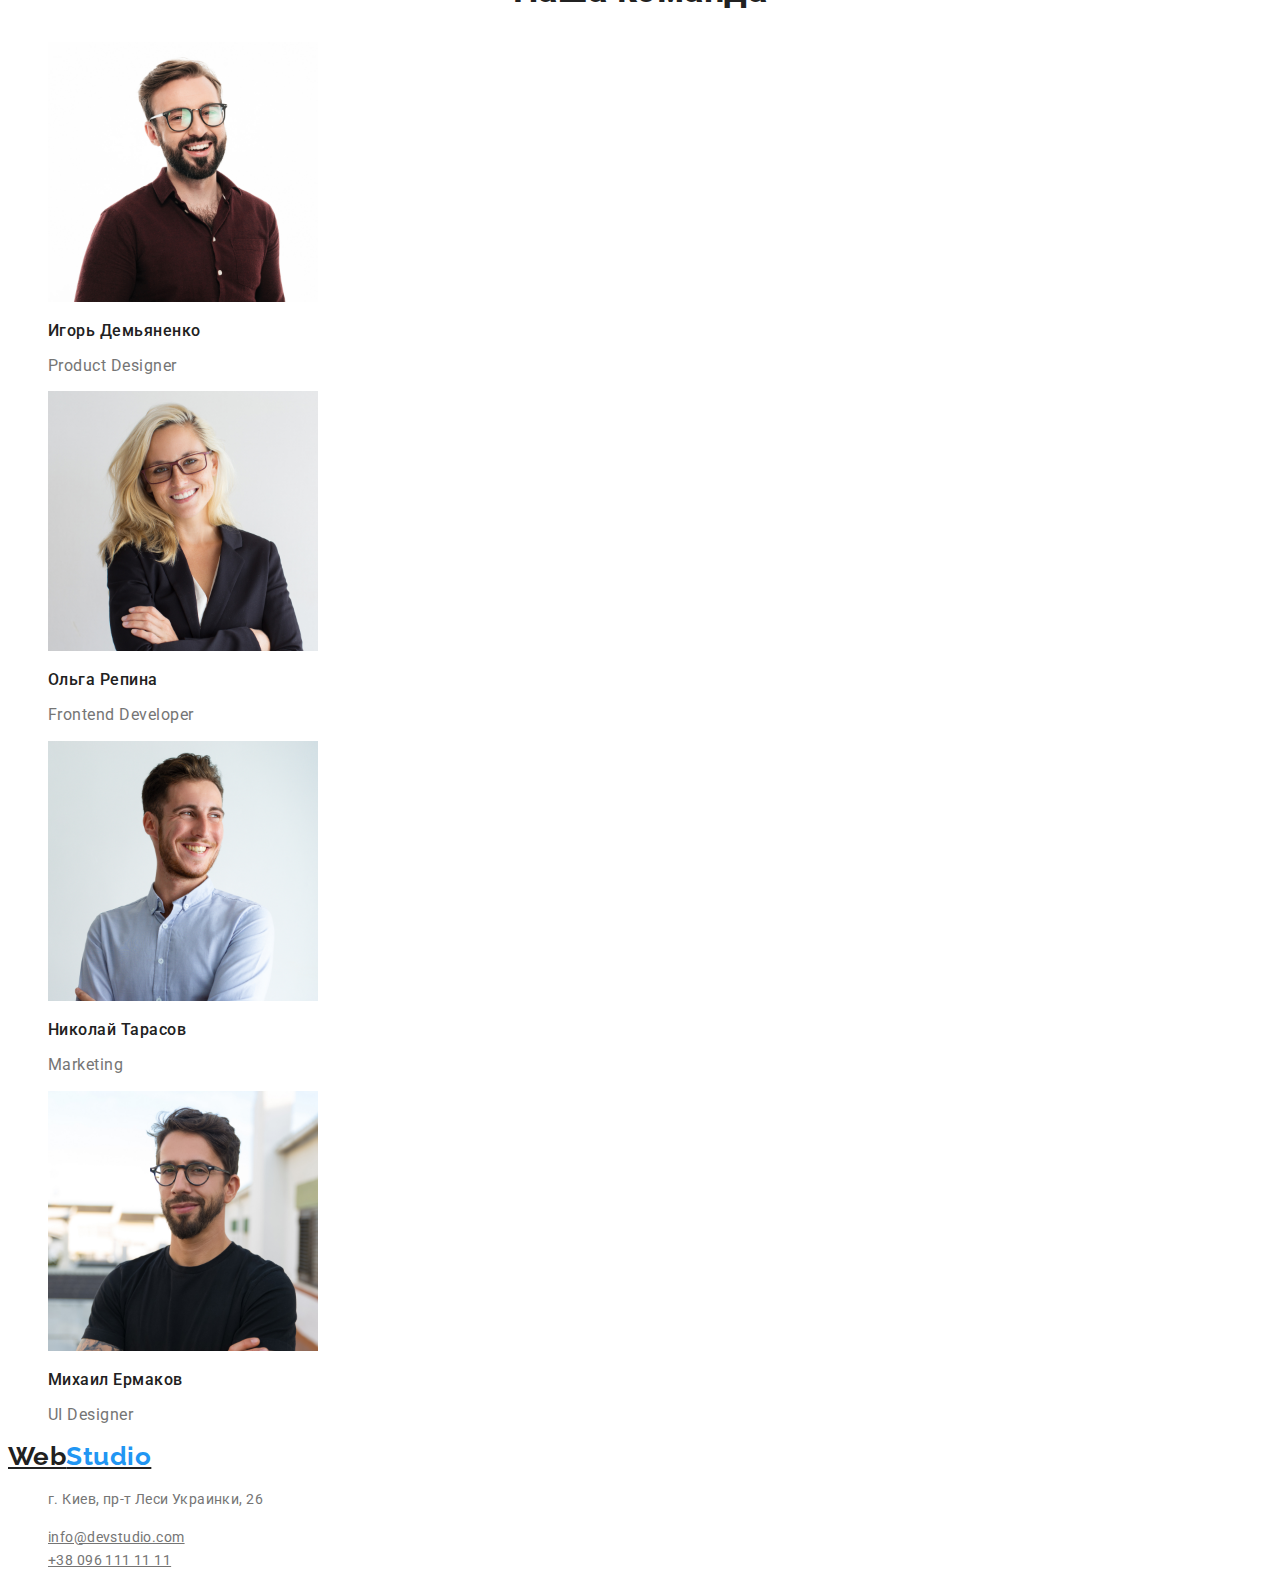
==== commit f28f209f: "убрал пробел на логотипе сайта" ====
--- a/index.html
+++ b/index.html
@@ -15,7 +15,7 @@
 <body>
     <header>
         <nav>
-            <a href="" class="logo">Web <span class="accent">Studio</span> </a>
+            <a href="" class="logo">Web<span class="accent">Studio</span> </a>
             <ul class="site-nav list">
                 <li><a href="./index.html" class="link current">Студия</a></li>
                 <li><a href="./portfolio.html" class="link">Портфолио</a></li>
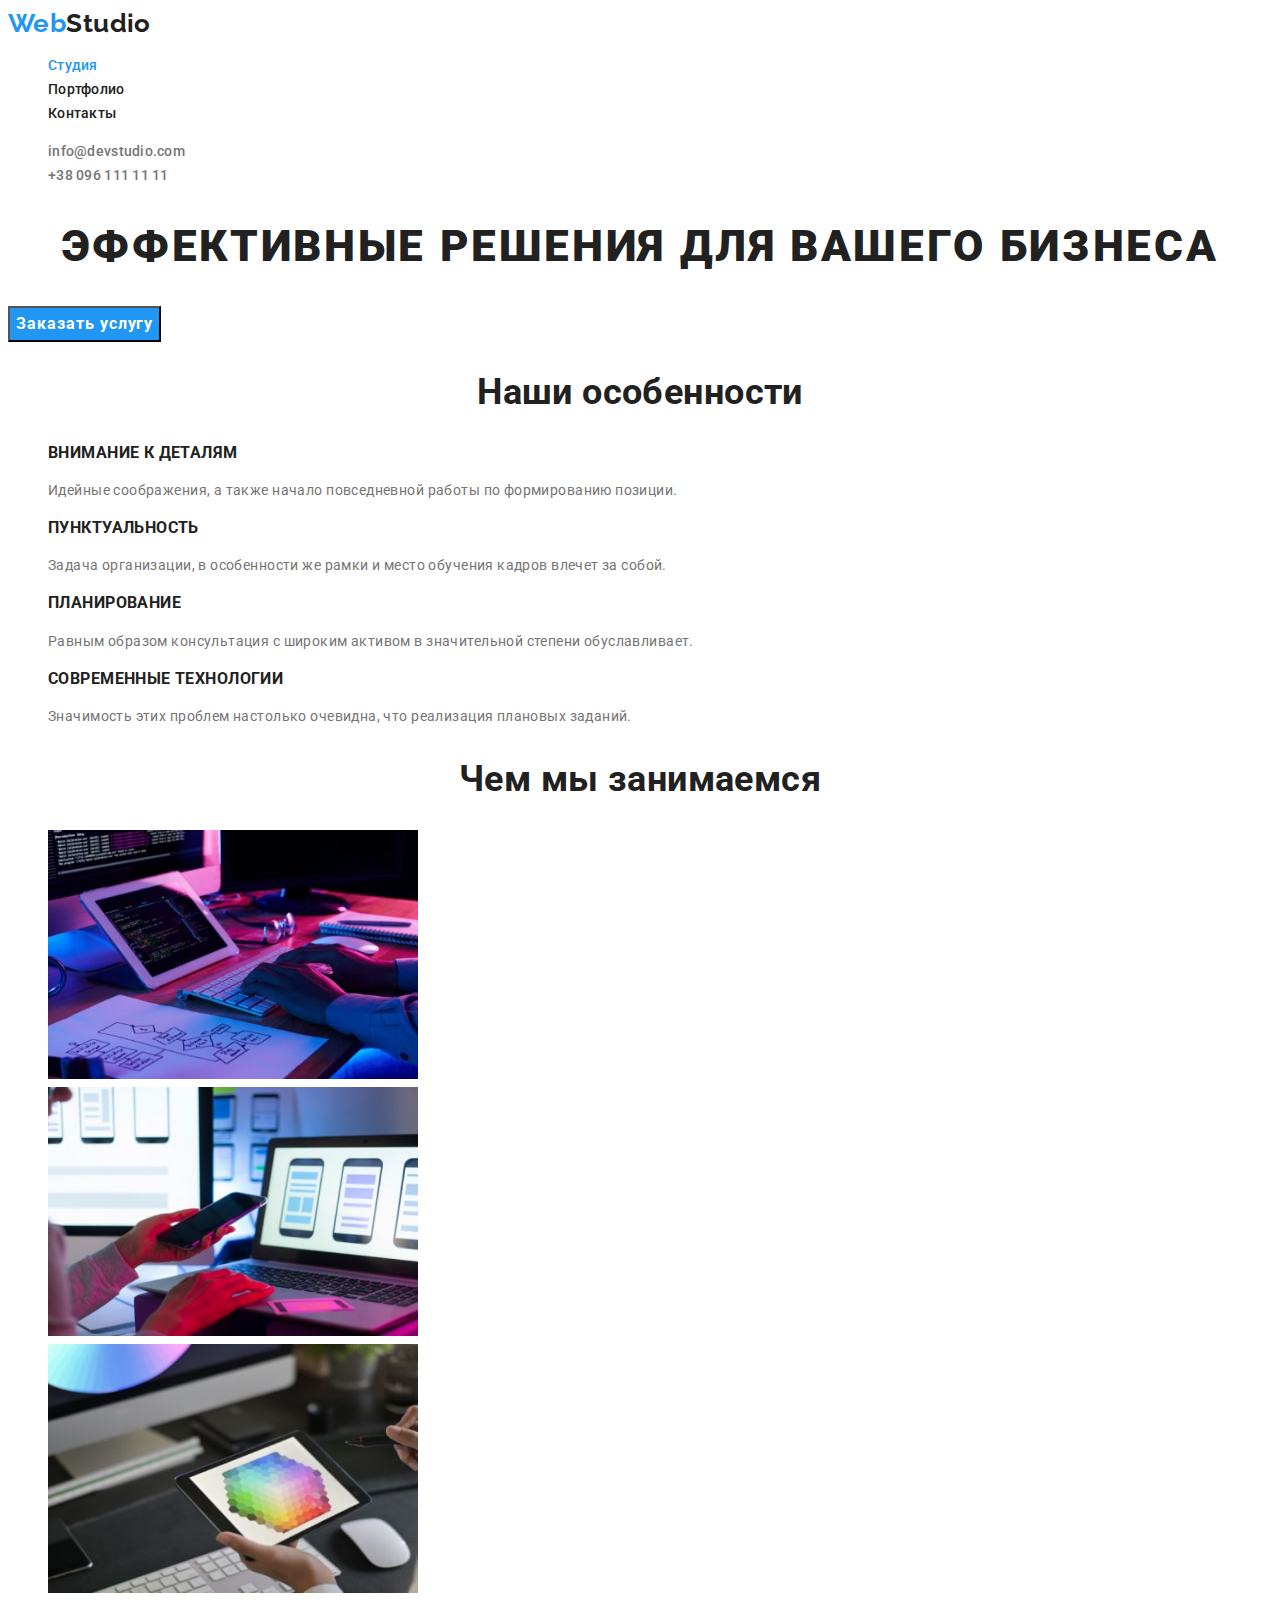
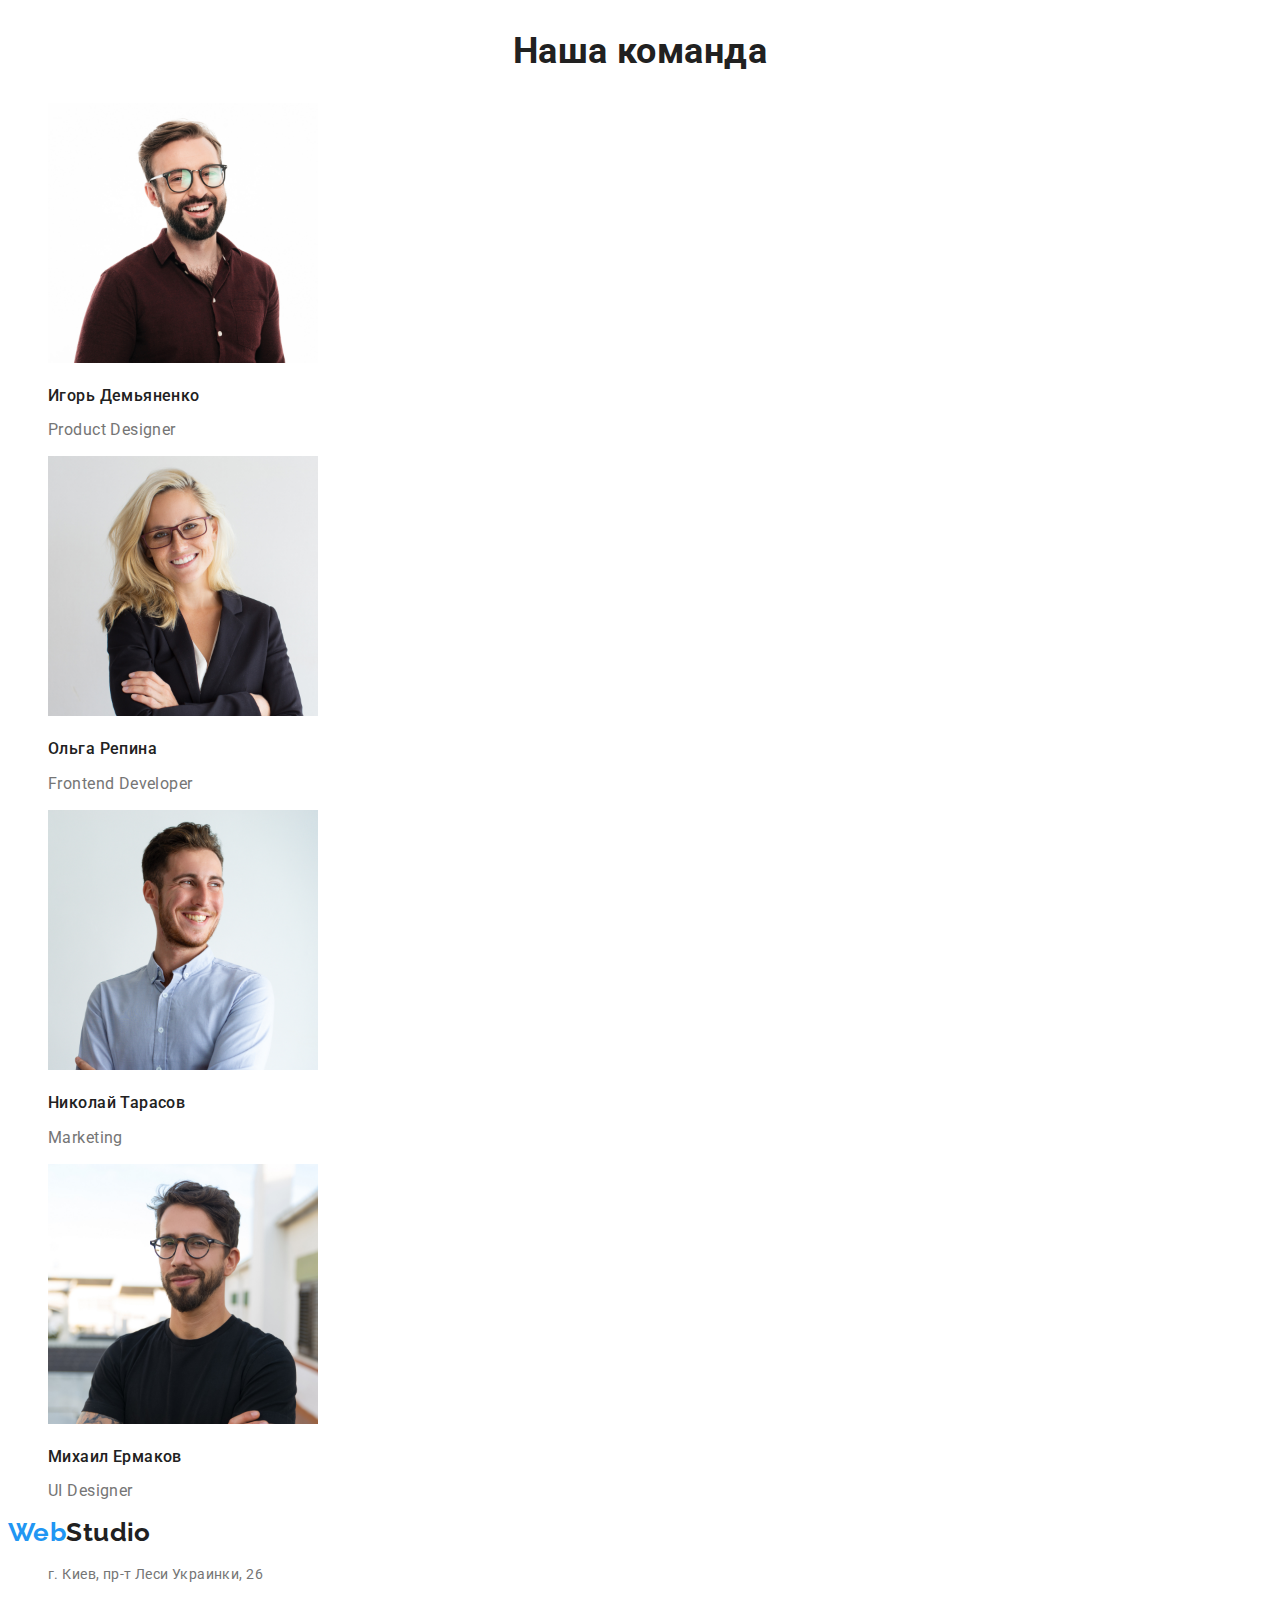
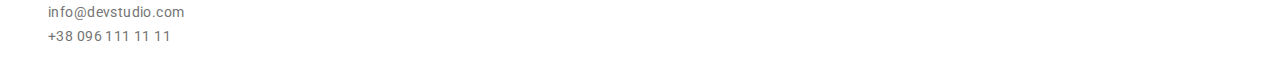
==== commit a8c5235a: "сделал правки после проверки" ====
--- a/index.html
+++ b/index.html
@@ -15,49 +15,53 @@
 <body>
     <header>
         <nav>
-            <a href="" class="logo">Web<span class="accent">Studio</span> </a>
+            <a href="" class="logo">Web<span class="accent">Studio</span></a>
             <ul class="site-nav list">
-                <li><a href="./index.html" class="link current">Студия</a></li>
-                <li><a href="./portfolio.html" class="link">Портфолио</a></li>
-                <li><a href="" class="link">Контакты</a></li>
+                <li><a href="./index.html" class="site-nav-link current">Студия</a></li>
+                <li><a href="./portfolio.html" class="site-nav-link">Портфолио</a></li>
+                <li><a href="" class="site-nav-link">Контакты</a></li>
             </ul>
         </nav>
         <ul class="contacts list">
             <li>
-                <a href="mailto:info@devstudio.com" class="link">info@devstudio.com</a>
+                <a href="mailto:info@devstudio.com" class="contacts-link">info@devstudio.com</a>
             </li>
             <li>
-                <a href="tel:+380961111111" class="link">+38 096 111 11 11</a>
+                <a href="tel:+380961111111" class="contacts-link">+38 096 111 11 11</a>
             </li>
         </ul>
     </header>
 
     <main>
         <section class="hero">
-            <h1 class="title-hero">Эффективные решения для вашего бизнеса</h1>
-            <button type="button" class="button-hero">Заказать услугу</button>
+            <h1 class="hero-title ">Эффективные решения для вашего бизнеса</h1>
+            <button type="button" class="hero-button">Заказать услугу</button>
         </section>
 
         <section class="section">
             <h2 class="section-title">Наши особенности</h2>
             <ul class="options list">
                 <li>
-                    <h3 class="title">Внимание к деталям</h3>
-                    <p class="text">Идейные соображения, а также начало повседневной работы по формированию позиции.</p>
+                    <h3 class="options-title">Внимание к деталям</h3>
+                    <p class="options-text">Идейные соображения, а также начало повседневной работы по формированию
+                        позиции.</p>
                 </li>
                 <li>
-                    <h3 class="title">Пунктуальность</h3>
-                    <p class="text">Задача организации, в особенности же рамки и место обучения кадров влечет за собой.
+                    <h3 class="options-title">Пунктуальность</h3>
+                    <p class="options-text">Задача организации, в особенности же рамки и место обучения кадров влечет за
+                        собой.
                     </p>
                 </li>
                 <li>
-                    <h3 class="title">Планирование</h3>
-                    <p class="text">Равным образом консультация с широким активом в значительной степени обуславливает.
+                    <h3 class="options-title">Планирование</h3>
+                    <p class="options-text">Равным образом консультация с широким активом в значительной степени
+                        обуславливает.
                     </p>
                 </li>
                 <li>
-                    <h3 class="title">Современные технологии</h3>
-                    <p class="text">Значимость этих проблем настолько очевидна, что реализация плановых заданий.</p>
+                    <h3 class="options-title">Современные технологии</h3>
+                    <p class="options-text">Значимость этих проблем настолько очевидна, что реализация плановых
+                        заданий.</p>
                 </li>
             </ul>
         </section>
@@ -84,40 +88,40 @@
             <ul class="team list">
                 <li>
                     <img src="./imeges/team/team-img-1.jpg" width="270" height="260" alt="Игорь Демьяненко">
-                    <h3 class="title">Игорь Демьяненко</h3>
-                    <p class="text">Product Designer</p>
+                    <h3 class="team-title">Игорь Демьяненко</h3>
+                    <p class="team-text">Product Designer</p>
                 </li>
                 <li>
                     <img src="./imeges/team/team-img-2.jpg" width="270" height="260" alt="Ольга Репина">
-                    <h3 class="title">Ольга Репина</h3>
-                    <p class="text">Frontend Developer</p>
+                    <h3 class="team-title">Ольга Репина</h3>
+                    <p class="team-text">Frontend Developer</p>
                 </li>
                 <li>
                     <img src="./imeges/team/team-img-3.jpg" width="270" height="260" alt="Николай Тарасов">
-                    <h3 class="title">Николай Тарасов</h3>
-                    <p class="text">Marketing</p>
+                    <h3 class="team-title">Николай Тарасов</h3>
+                    <p class="team-text">Marketing</p>
                 </li>
                 <li>
                     <img src="./imeges/team/team-img-4.jpg" width="270" height="260" alt="Михаил Ермаков">
-                    <h3 class="title">Михаил Ермаков</h3>
-                    <p class="text">UI Designer</p>
+                    <h3 class="team-title">Михаил Ермаков</h3>
+                    <p class="team-text">UI Designer</p>
                 </li>
             </ul>
 
         </section>
     </main>
     <footer>
-        <a href="" class="logo">Web<span class="accent">Studio</span></a>
+        <a href="" class="logo">Web<span class="accent-logo">Studio</span> </a>
         <address>
             <ul class="contacts-address list">
                 <li>
-                    <p class="text">г. Киев, пр-т Леси Украинки, 26</p>
+                    <p class="contacts-address-text">г. Киев, пр-т Леси Украинки, 26</p>
                 </li>
                 <li>
-                    <a href="mailto:info@devstudio.com" class="link">info@devstudio.com</a>
+                    <a href="mailto:info@devstudio.com" class="contacts-address-link">info@devstudio.com</a>
                 </li>
                 <li>
-                    <a href="tel:+380961111111" class="link">+38 096 111 11 11</a>
+                    <a href="tel:+380961111111" class="contacts-address-link">+38 096 111 11 11</a>
                 </li>
             </ul>
         </address>
--- a/css/styles.css
+++ b/css/styles.css
@@ -9,83 +9,88 @@
   background-color: var(--primary-white-color);
   color: var(--title-text-color);
   font-family: Roboto, sans-serif;
-  letter-spacing: 0.03em;
-}
-.list {
-  list-style: none;
-}
-/*Логотип сайта*/
-.logo {
-  color: var(--title-text-color);
-  font-family: Raleway, sans-serif;
-  font-weight: 700;
-  font-size: 26px;
-  line-height: 1.19;
-}
-.accent {
-  color: var(--accent-color);
-}
-/*Список навигации*/
-.site-nav .link {
-  color: var(--title-text-color);
-
-  font-weight: 500;
-  font-size: 14px;
-  line-height: 1.14;
-  letter-spacing: 0.02em;
-}
-.site-nav .link:hover,
-.site-nav .link:focus {
-  color: var(--accent-color);
-}
-.site-nav .link.current {
-  color: var(--accent-color);
-}
-
-/*Список контактов хедер*/
-.contacts .link {
-  color: var(--primary-text-color);
-
-  font-weight: 500;
-  font-size: 14px;
-  line-height: 1.14;
-  letter-spacing: 0.02em;
-}
-.contacts .link:hover,
-.contacts .link:focus {
-  color: var(--accent-color);
-}
-
-/*Физичиский адрес, список контактов в футере*/
-.contacts-address .link {
-  color: var(--primary-text-color); /*rgba(255, 255, 255, 0.6);*/
-
-  font-family: Roboto;
-  font-style: normal;
-  font-weight: 400;
   font-size: 14px;
   line-height: 1.71;
   letter-spacing: 0.03em;
 }
-
-.contacts-address .text {
+.list {
+  list-style: none;
+}
+/*Логотип сайта*/
+.logo {
+  text-decoration: none;
+
+  color: var(--accent-color);
+
+  font-family: Raleway, sans-serif;
+  font-weight: 700;
+  font-size: 26px;
+  line-height: 1.19;
+}
+.accent {
+  color: var(--title-text-color);
+}
+.accent-logo {
+  color: var(--title-text-color); /*var(--primary-white-color)*/
+}
+
+/*Список навигации*/
+.site-nav-link {
+  text-decoration: none;
+
+  color: var(--title-text-color);
+
+  font-weight: 500;
+  line-height: 1.14;
+  letter-spacing: 0.02em;
+}
+
+.site-nav-link:hover,
+.site-nav-link:focus {
+  color: var(--accent-color);
+}
+.site-nav-link.current {
+  color: var(--accent-color);
+}
+
+/*Список контактов хедер*/
+.contacts-link {
+  text-decoration: none;
+
+  color: var(--primary-text-color);
+
+  font-weight: 500;
+  line-height: 1.14;
+  letter-spacing: 0.02em;
+}
+.contacts-link:hover,
+.contacts-link:focus {
+  color: var(--accent-color);
+}
+
+/*Физичиский адрес, список контактов в футере*/
+address {
+  font-style: normal;
+}
+.contacts-address-link {
+  text-decoration: none;
+
+  color: var(--primary-text-color); /*rgba(255, 255, 255, 0.6);*/
+}
+.contacts-address-link:hover,
+.contacts-address-link:focus {
+  color: var(--accent-color);
+}
+
+.contacts-address-text {
+  text-decoration: none;
+
   color: var(--primary-text-color); /*var(--primary-white-color);*/
-
-  font-family: Roboto;
-  font-style: normal;
-  font-weight: 400;
-  font-size: 14px;
-  line-height: 1.71;
-  letter-spacing: 0.03em;
-}
-.contacts-address .link:hover,
-.contacts-address .link:focus {
-  color: var(--accent-color);
 }
 
 /*секция Герой*/
 
-.title-hero {
+.hero-title {
   color: var(--title-text-color); /*var(--primary-white-color);*/
 
   font-weight: 900;
@@ -95,12 +100,12 @@
   letter-spacing: 0.06em;
   text-transform: uppercase;
 }
-.button-hero {
+.hero-button {
   cursor: pointer;
 }
-.button-hero {
-  color: var(--title-text-color);
-  background-color: #f5f4fa;
+.hero-button {
+  color: var(--primary-white-color);
+  background-color: var(--accent-color);
 
   font-family: Roboto;
   font-weight: 700;
@@ -111,82 +116,78 @@
   text-align: center;
   letter-spacing: 0.06em;
 }
-.button-hero:hover,
-.button-hero:focus {
+.hero-button:hover,
+.hero-button:focus {
+  color: var(--primary-white-color);
+  background-color: #188ce8;
+}
+
+/*все заголовки */
+.section-title {
+  color: var(--title-text-color);
+
+  font-weight: 700;
+  font-size: 36px;
+  line-height: 1.16;
+  text-align: center;
+}
+
+/*список Особенности*/
+.options-title {
+  color: var(--title-text-color);
+
+  font-weight: 700;
+  line-height: 1.14;
+  text-transform: uppercase;
+}
+.options-text {
+  color: var(--primary-text-color);
+}
+/*список Работа фото*/
+
+/* список команды, фото*/
+.team-title {
+  color: var(--title-text-color);
+
+  font-weight: 500;
+  font-size: 16px;
+  line-height: 1.18;
+  /*text-align: center;*/
+}
+.team-text {
+  color: var(--primary-text-color);
+
+  font-size: 16px;
+  line-height: 1.18;
+  /*text-align: center;*/
+}
+
+/*Порфолио*/
+
+.filter-button {
+  cursor: pointer;
+}
+.filter-button {
+  color: var(--title-text-color);
+  background-color: #f5f4fa;
+
+  font-family: Roboto;
+  font-style: normal;
+  font-weight: 500;
+  font-size: 16px;
+  line-height: 1.62;
+  text-align: center;
+  letter-spacing: 0.03em;
+}
+
+.filter-button:hover,
+.filter-button:focus {
   color: var(--primary-white-color);
   background-color: var(--accent-color);
 }
 
-/*все заголовки */
-.section .section-title {
-  color: var(--title-text-color);
-
-  font-weight: 700;
-  font-size: 36px;
-  line-height: 1.16;
-  text-align: center;
-}
-
-/*список Особенности*/
-.options .title {
-  color: var(--title-text-color);
-
-  font-weight: 700;
-  font-size: 14px;
-  line-height: 1.14;
-  text-transform: uppercase;
-}
-.options .text {
-  color: var(--primary-text-color);
-
-  font-size: 14px;
-  line-height: 1.71;
-}
-/*список Работа фото*/
-
-/* список команды, фото*/
-.team .title {
-  color: var(--title-text-color);
-
-  font-weight: 500;
-  font-size: 16px;
-  line-height: 1.18;
-  /*text-align: center;*/
-}
-.team .text {
-  color: var(--primary-text-color);
-
-  font-size: 16px;
-  line-height: 1.18;
-  /*text-align: center;*/
-}
-
-/*Порфолио*/
-
-.button {
-  cursor: pointer;
-}
-.buttons-menu .button {
-  color: var(--title-text-color);
-  background-color: #f5f4fa;
-
-  font-family: Roboto;
-  font-style: normal;
-  font-weight: 500;
-  font-size: 16px;
-  line-height: 1.62;
-  text-align: center;
-  letter-spacing: 0.03em;
-}
-
-.buttons-menu .button:hover,
-.buttons-menu .button:focus {
-  color: var(--primary-white-color);
-  background-color: var(--accent-color);
-}
-
 /*список проэктов*/
-.projects .title {
+.projects-title {
   color: var(--title-text-color);
 
   font-weight: 700;
@@ -194,7 +195,7 @@
   line-height: 2;
   letter-spacing: 0.06em;
 }
-.projects .text {
+.projects-text {
   color: var(--primary-text-color);
 
   font-size: 16px;
